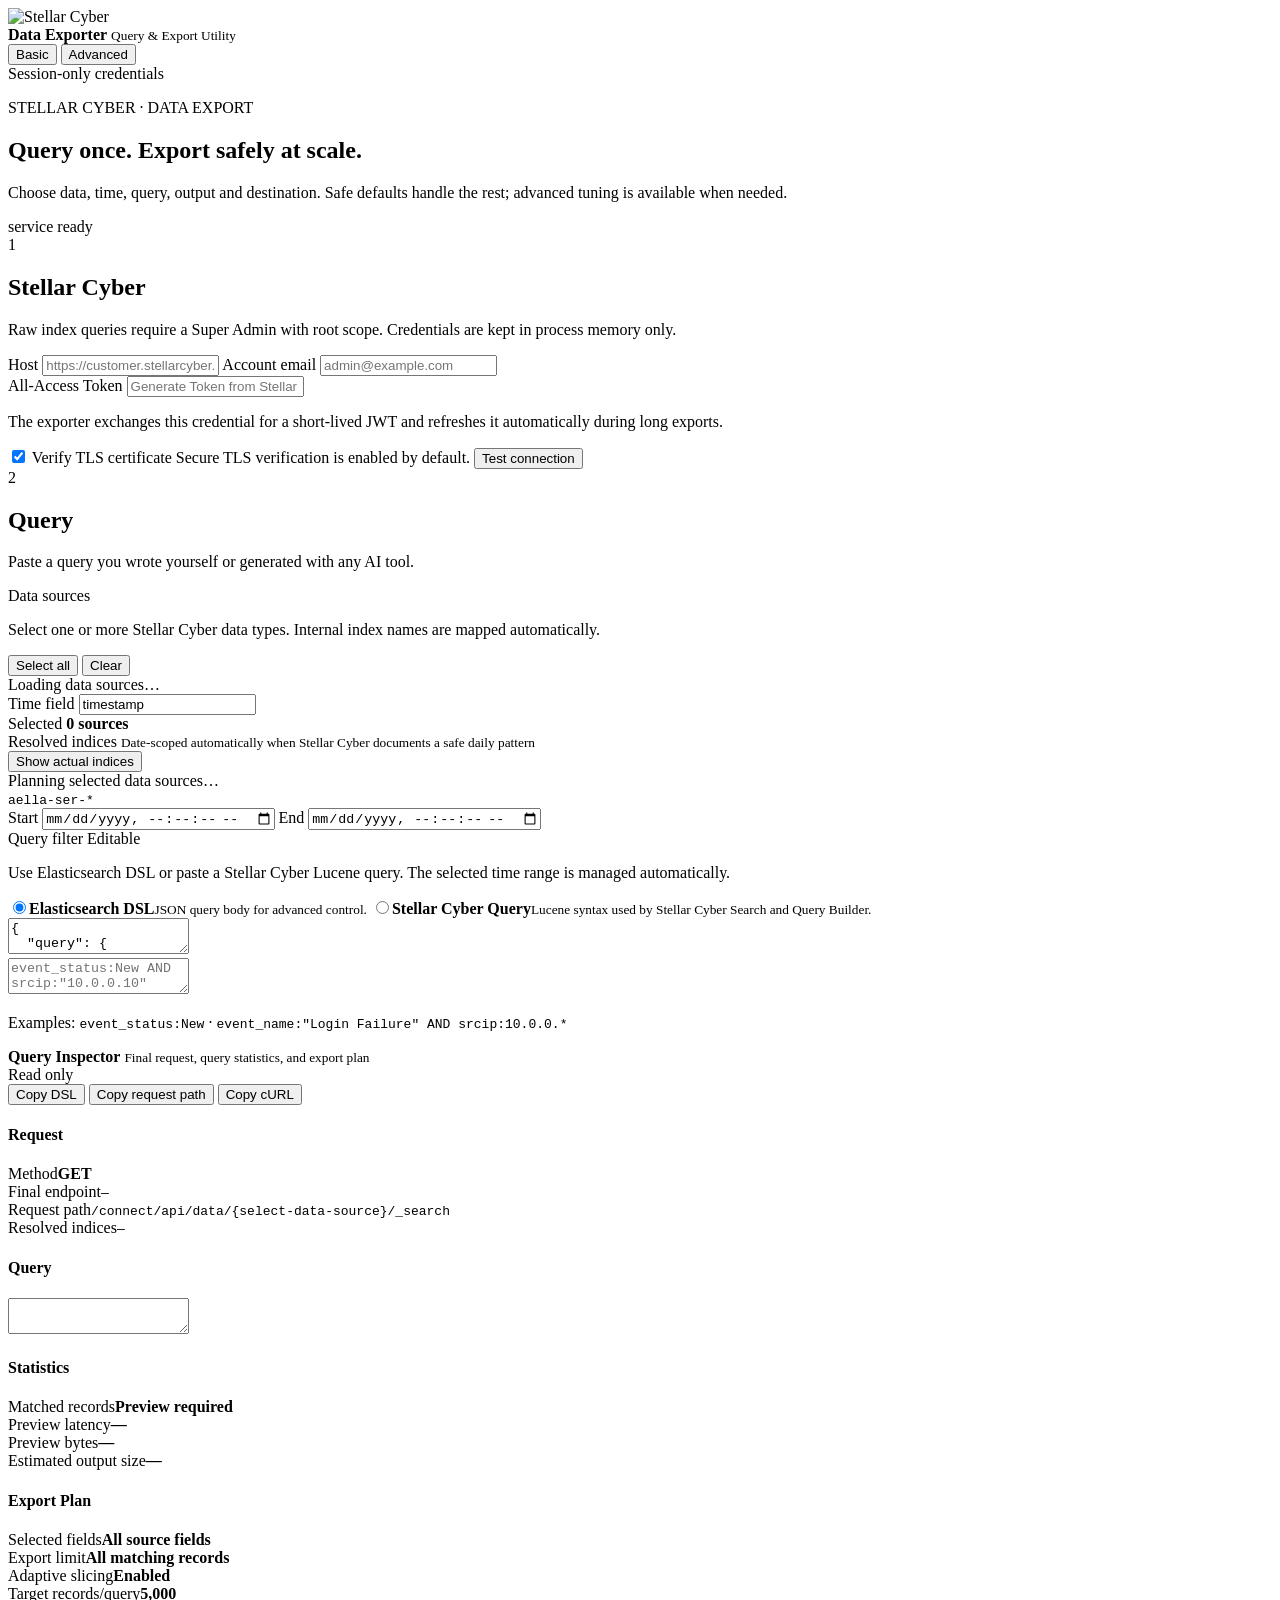
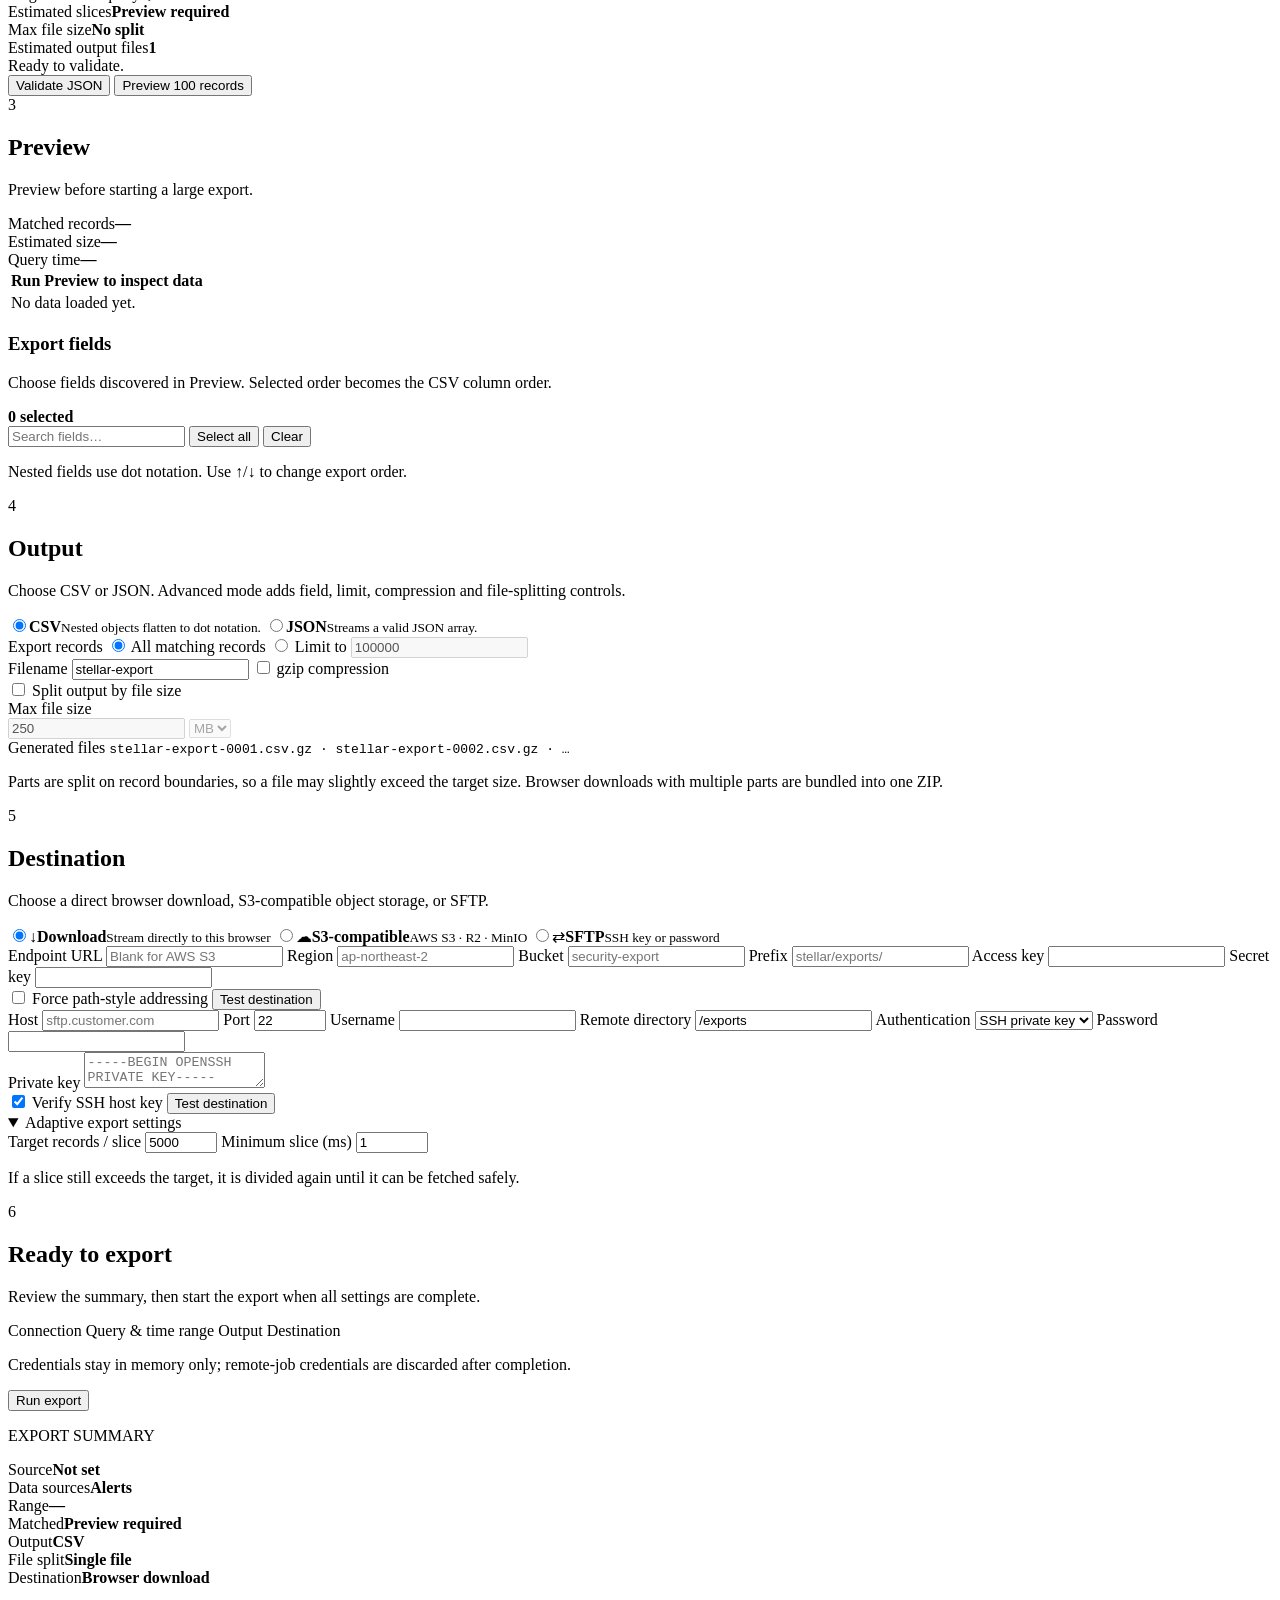
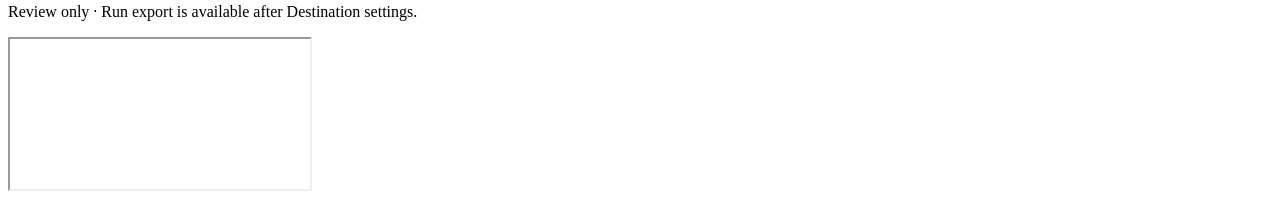
==== static/index.html @ 5a7f43e2 "feat: add basic and advanced interface modes" ====
<!doctype html>
<html lang="en">
<head>
  <meta charset="utf-8" />
  <meta name="viewport" content="width=device-width,initial-scale=1" />
  <title>Stellar Cyber Data Exporter</title>
  <meta name="theme-color" content="#231F20" />
  <link rel="icon" href="/stellar-cyber-logo.svg" type="image/svg+xml" />
  <link rel="stylesheet" href="/styles.css" />
</head>
<body class="mode-basic">
  <header class="topbar">
    <div class="brand">
      <img class="stellar-logo" src="/stellar-cyber-logo.svg" alt="Stellar Cyber" />
      <span class="brand-divider"></span>
      <div class="product-name">
        <strong>Data Exporter</strong>
        <small>Query &amp; Export Utility</small>
      </div>
    </div>
    <div class="top-actions">
      <div class="ui-mode-toggle" aria-label="Interface mode">
        <button id="basicMode" class="ui-mode active" type="button">Basic</button>
        <button id="advancedMode" class="ui-mode" type="button">Advanced</button>
      </div>
      <span class="secure-badge"><span class="secure-dot"></span> Session-only credentials</span>
    </div>
  </header>

  <main class="layout">
    <section class="content">
      <div class="hero">
        <div>
          <p class="eyebrow">STELLAR CYBER · DATA EXPORT</p>
          <h1>Query once. Export safely at scale.</h1>
          <p>Choose data, time, query, output and destination. Safe defaults handle the rest; advanced tuning is available when needed.</p>
        </div>
        <div class="health" id="serviceHealth"><span class="dot"></span> service ready</div>
      </div>

      <section class="card">
        <div class="section-title"><span class="step">1</span><div><h2>Stellar Cyber</h2><p>Raw index queries require a Super Admin with root scope. Credentials are kept in process memory only.</p></div></div>
        <div class="grid two">
          <label>Host
            <input id="host" type="url" placeholder="https://customer.stellarcyber.cloud" autocomplete="off" />
          </label>
          <label>Account email
            <input id="email" type="email" placeholder="admin@example.com" autocomplete="off" />
          </label>
        </div>
        <label>All-Access Token
          <input id="token" type="password" placeholder="Generate Token from Stellar Cyber user settings" autocomplete="off" />
        </label>
        <p class="hint">The exporter exchanges this credential for a short-lived JWT and refreshes it automatically during long exports.</p>
        <div class="row between">
          <label class="check advanced-only"><input id="verifyTls" type="checkbox" checked /> Verify TLS certificate</label>
          <span class="basic-only subtle-note">Secure TLS verification is enabled by default.</span>
          <button id="testConnection" class="button secondary">Test connection</button>
        </div>
        <div id="connectionStatus" class="status hidden"></div>
      </section>

      <section class="card">
        <div class="section-title"><span class="step">2</span><div><h2>Query</h2><p>Paste a query you wrote yourself or generated with any AI tool.</p></div></div>
        <div class="source-header">
          <div>
            <label>Data sources</label>
            <p class="hint">Select one or more Stellar Cyber data types. Internal index names are mapped automatically.</p>
          </div>
          <div class="row">
            <button id="selectAllSources" class="button secondary small" type="button">Select all</button>
            <button id="clearSources" class="button secondary small" type="button">Clear</button>
          </div>
        </div>
        <div id="sourceGrid" class="source-grid">
          <div class="muted">Loading data sources…</div>
        </div>
        <div class="grid two">
          <label class="advanced-only">Time field
            <input id="timeField" value="timestamp" spellcheck="false" />
          </label>
          <div class="selected-source-count">
            <span>Selected</span>
            <strong id="selectedSourceCount">0 sources</strong>
          </div>
        </div>
        <div class="resolved-indices advanced-only">
          <div class="resolved-index-header">
            <div>
              <span>Resolved indices</span>
              <small>Date-scoped automatically when Stellar Cyber documents a safe daily pattern</small>
            </div>
            <button id="toggleActualIndices" class="button secondary small" type="button">Show actual indices</button>
          </div>
          <div id="resolvedIndexSummary" class="resolved-index-summary">Planning selected data sources…</div>
          <code id="resolvedIndices" class="hidden">aella-ser-*</code>
          <div id="indexPlanWarnings" class="index-plan-warnings hidden"></div>
        </div>
        <div class="grid two">
          <label>Start
            <input id="startTime" type="datetime-local" step="1" />
          </label>
          <label>End
            <input id="endTime" type="datetime-local" step="1" />
          </label>
        </div>
        <div class="query-editor-header">
          <div>
            <label>Query filter <span class="managed-badge">Editable</span></label>
            <p class="hint">Use Elasticsearch DSL or paste a Stellar Cyber Lucene query. The selected time range is managed automatically.</p>
          </div>
        </div>
        <div class="query-mode-grid">
          <label class="query-mode selected"><input type="radio" name="queryMode" value="elasticsearch_dsl" checked /><span><b>Elasticsearch DSL</b><small>JSON query body for advanced control.</small></span></label>
          <label class="query-mode"><input type="radio" name="queryMode" value="stellar_lucene" /><span><b>Stellar Cyber Query</b><small>Lucene syntax used by Stellar Cyber Search and Query Builder.</small></span></label>
        </div>
        <div id="elasticQueryPanel">
          <textarea id="queryDsl" spellcheck="false">{
  "query": {
    "match_all": {}
  }
}</textarea>
        </div>
        <div id="stellarQueryPanel" class="hidden">
          <textarea id="stellarQuery" class="stellar-query-area" spellcheck="false" placeholder='event_status:New AND srcip:"10.0.0.10"'></textarea>
          <p class="hint">Examples: <code>event_status:New</code> · <code>event_name:"Login Failure" AND srcip:10.0.0.*</code></p>
        </div>
        <div class="actual-request query-inspector advanced-only">
          <div class="actual-request-title">
            <div>
              <strong>Query Inspector</strong>
              <small>Final request, query statistics, and export plan</small>
            </div>
            <span class="managed-badge system">Read only</span>
          </div>
          <div class="inspector-actions">
            <button id="copyDsl" class="button secondary small" type="button">Copy DSL</button>
            <button id="copyRequestPath" class="button secondary small" type="button">Copy request path</button>
            <button id="copyCurl" class="button secondary small" type="button">Copy cURL</button>
            <span id="copyStatus" class="copy-status"></span>
          </div>
          <div class="inspector-section">
            <h4>Request</h4>
            <div class="inspector-grid">
              <div><span>Method</span><strong id="requestMethod">GET</strong></div>
              <div><span>Final endpoint</span><code id="finalEndpoint">—</code></div>
              <div><span>Request path</span><code id="requestPath">/connect/api/data/{select-data-source}/_search</code></div>
              <div><span>Resolved indices</span><code id="inspectorResolvedIndices">—</code></div>
            </div>
          </div>
          <div class="inspector-section">
            <h4>Query</h4>
            <textarea id="effectiveDsl" class="effective-area" spellcheck="false" readonly></textarea>
          </div>
          <div class="inspector-section">
            <h4>Statistics</h4>
            <div class="inspector-grid stats">
              <div><span>Matched records</span><strong id="inspectorMatchedRecords">Preview required</strong></div>
              <div><span>Preview latency</span><strong id="inspectorPreviewLatency">—</strong></div>
              <div><span>Preview bytes</span><strong id="inspectorPreviewBytes">—</strong></div>
              <div><span>Estimated output size</span><strong id="inspectorEstimatedOutputSize">—</strong></div>
            </div>
          </div>
          <div class="inspector-section">
            <h4>Export Plan</h4>
            <div class="inspector-grid plan">
              <div><span>Selected fields</span><strong id="inspectorSelectedFields">All source fields</strong></div>
              <div><span>Export limit</span><strong id="inspectorExportLimit">All matching records</strong></div>
              <div><span>Adaptive slicing</span><strong id="inspectorAdaptiveSlicing">Enabled</strong></div>
              <div><span>Target records/query</span><strong id="inspectorTargetRecords">5,000</strong></div>
              <div><span>Estimated slices</span><strong id="inspectorEstimatedSlices">Preview required</strong></div>
              <div><span>Max file size</span><strong id="inspectorMaxFileSize">No split</strong></div>
              <div><span>Estimated output files</span><strong id="inspectorEstimatedFiles">1</strong></div>
            </div>
          </div>
        </div>
        <div class="row between wrap">
          <div id="queryStatus" class="status compact">Ready to validate.</div>
          <div class="row">
            <button id="validateQuery" class="button secondary">Validate JSON</button>
            <button id="previewQuery" class="button primary">Preview 100 records</button>
          </div>
        </div>
      </section>

      <section class="card" id="previewCard">
        <div class="section-title"><span class="step">3</span><div><h2>Preview</h2><p>Preview before starting a large export.</p></div></div>
        <div class="metrics">
          <div><span>Matched records</span><strong id="recordCount">—</strong></div>
          <div><span>Estimated size</span><strong id="estimatedSize">—</strong></div>
          <div><span>Query time</span><strong id="queryTime">—</strong></div>
        </div>
        <div class="table-wrap">
          <table id="previewTable">
            <thead><tr><th>Run Preview to inspect data</th></tr></thead>
            <tbody><tr><td class="muted">No data loaded yet.</td></tr></tbody>
          </table>
        </div>
        <div id="fieldSelector" class="field-selector advanced-only hidden">
          <div class="field-selector-head">
            <div>
              <h3>Export fields</h3>
              <p class="hint">Choose fields discovered in Preview. Selected order becomes the CSV column order.</p>
            </div>
            <strong id="selectedFieldCount">0 selected</strong>
          </div>
          <div class="field-toolbar">
            <input id="fieldSearch" type="search" placeholder="Search fields…" />
            <button id="selectAllFields" class="button secondary small" type="button">Select all</button>
            <button id="clearFields" class="button secondary small" type="button">Clear</button>
          </div>
          <div id="fieldList" class="field-list"></div>
          <p class="hint">Nested fields use dot notation. Use ↑/↓ to change export order.</p>
        </div>
      </section>

      <section class="card">
        <div class="section-title"><span class="step">4</span><div><h2>Output</h2><p>Choose CSV or JSON. Advanced mode adds field, limit, compression and file-splitting controls.</p></div></div>
        <div class="format-grid">
          <label class="choice selected"><input type="radio" name="format" value="csv" checked /><span><b>CSV</b><small>Nested objects flatten to dot notation.</small></span></label>
          <label class="choice"><input type="radio" name="format" value="json" /><span><b>JSON</b><small>Streams a valid JSON array.</small></span></label>
        </div>
        <div class="record-limit-panel advanced-only">
          <span class="record-limit-title">Export records</span>
          <label class="check"><input type="radio" name="exportRecords" value="all" checked /> All matching records</label>
          <label class="check record-limit-choice">
            <input type="radio" name="exportRecords" value="limit" />
            Limit to
            <input id="recordLimit" class="record-limit-input" type="number" min="1" step="1" value="100000" disabled />
          </label>
        </div>
        <div class="grid two advanced-only">
          <label>Filename
            <input id="filename" value="stellar-export" />
          </label>
          <label class="check large"><input id="compress" type="checkbox" /> gzip compression</label>
        </div>
        <div class="split-settings advanced-only">
          <label class="check large">
            <input id="splitFiles" type="checkbox" />
            Split output by file size
          </label>
          <div id="maxFileSizeLabel" class="split-size disabled-control">
            <label>Max file size
              <div class="size-input">
                <input id="maxFileSizeValue" type="number" min="0.001" step="1" value="250" disabled />
                <select id="maxFileSizeUnit" disabled>
                  <option value="mb" selected>MB</option>
                  <option value="gb">GB</option>
                </select>
              </div>
            </label>
          </div>
        </div>
        <div id="splitExample" class="split-example advanced-only hidden">
          <span>Generated files</span>
          <code id="splitFilenameExample">stellar-export-0001.csv.gz · stellar-export-0002.csv.gz · …</code>
        </div>
        <p class="hint advanced-only">Parts are split on record boundaries, so a file may slightly exceed the target size. Browser downloads with multiple parts are bundled into one ZIP.</p>
      </section>

      <section class="card">
        <div class="section-title"><span class="step">5</span><div><h2>Destination</h2><p>Choose a direct browser download, S3-compatible object storage, or SFTP.</p></div></div>
        <div class="destination-grid">
          <label class="destination selected"><input type="radio" name="destination" value="download" checked /><span class="dest-icon">↓</span><b>Download</b><small>Stream directly to this browser</small></label>
          <label class="destination"><input type="radio" name="destination" value="s3" /><span class="dest-icon">☁</span><b>S3-compatible</b><small>AWS S3 · R2 · MinIO</small></label>
          <label class="destination"><input type="radio" name="destination" value="sftp" /><span class="dest-icon">⇄</span><b>SFTP</b><small>SSH key or password</small></label>
        </div>

        <div id="s3Panel" class="destination-panel hidden">
          <div class="grid two">
            <label>Endpoint URL
              <input id="s3Endpoint" placeholder="Blank for AWS S3" />
            </label>
            <label>Region
              <input id="s3Region" placeholder="ap-northeast-2" />
            </label>
            <label>Bucket
              <input id="s3Bucket" placeholder="security-export" />
            </label>
            <label>Prefix
              <input id="s3Prefix" placeholder="stellar/exports/" />
            </label>
            <label>Access key
              <input id="s3AccessKey" autocomplete="off" />
            </label>
            <label>Secret key
              <input id="s3SecretKey" type="password" autocomplete="off" />
            </label>
          </div>
          <div class="row between">
            <label class="check advanced-only"><input id="s3PathStyle" type="checkbox" /> Force path-style addressing</label>
            <button id="testDestination" class="button secondary">Test destination</button>
          </div>
          <div id="destinationStatus" class="status hidden"></div>
        </div>

        <div id="sftpPanel" class="destination-panel hidden">
          <div class="grid two">
            <label>Host
              <input id="sftpHost" placeholder="sftp.customer.com" />
            </label>
            <label>Port
              <input id="sftpPort" type="number" value="22" min="1" max="65535" />
            </label>
            <label>Username
              <input id="sftpUsername" autocomplete="off" />
            </label>
            <label>Remote directory
              <input id="sftpRemotePath" value="/exports" />
            </label>
            <label>Authentication
              <select id="sftpAuthMethod">
                <option value="private_key">SSH private key</option>
                <option value="password">Password</option>
              </select>
            </label>
            <label id="sftpPasswordLabel" class="hidden">Password
              <input id="sftpPassword" type="password" autocomplete="off" />
            </label>
          </div>
          <label id="sftpKeyLabel">Private key
            <textarea id="sftpPrivateKey" class="secret-area" placeholder="-----BEGIN OPENSSH PRIVATE KEY-----"></textarea>
          </label>
          <div class="row between">
            <label class="check advanced-only"><input id="sftpVerifyHostKey" type="checkbox" checked /> Verify SSH host key</label>
            <button id="testSftpDestination" class="button secondary">Test destination</button>
          </div>
          <div id="sftpDestinationStatus" class="status hidden"></div>
        </div>

        <details class="advanced-only" open>
          <summary>Adaptive export settings</summary>
          <div class="grid two advanced">
            <label>Target records / slice
              <input id="targetRecords" type="number" min="100" max="50000" value="5000" />
            </label>
            <label>Minimum slice (ms)
              <input id="minimumSlice" type="number" min="1" max="60000" value="1" />
            </label>
          </div>
          <p class="hint">If a slice still exceeds the target, it is divided again until it can be fetched safely.</p>
        </details>
      </section>

      <section class="card final-action-card">
        <div class="final-action-copy">
          <div class="section-title final-title">
            <span class="step">6</span>
            <div>
              <h2>Ready to export</h2>
              <p>Review the summary, then start the export when all settings are complete.</p>
            </div>
          </div>
          <div class="final-checks">
            <span>Connection</span>
            <span>Query &amp; time range</span>
            <span>Output</span>
            <span>Destination</span>
          </div>
          <p class="summary-note final-note">Credentials stay in memory only; remote-job credentials are discarded after completion.</p>
          <div id="runStatus" class="status hidden"></div>
        </div>
        <button id="runExport" class="button run final-run">Run export</button>
      </section>
    </section>

    <aside class="summary-card">
      <p class="eyebrow">EXPORT SUMMARY</p>
      <div class="summary-row"><span>Source</span><strong id="summaryHost">Not set</strong></div>
      <div class="summary-row"><span>Data sources</span><strong id="summarySources">Alerts</strong></div>
      <div class="summary-row"><span>Range</span><strong id="summaryRange">—</strong></div>
      <div class="summary-row"><span>Matched</span><strong id="summaryRecords">Preview required</strong></div>
      <div class="summary-row"><span>Output</span><strong id="summaryOutput">CSV</strong></div>
      <div class="summary-row advanced-only"><span>File split</span><strong id="summarySplit">Single file</strong></div>
      <div class="summary-row"><span>Destination</span><strong id="summaryDestination">Browser download</strong></div>
      <p class="summary-note">Review only · Run export is available after Destination settings.</p>
    </aside>
  </main>

  <iframe id="downloadFrame" class="download-frame" title="download"></iframe>
  <script src="/app.js"></script>
</body>
</html>
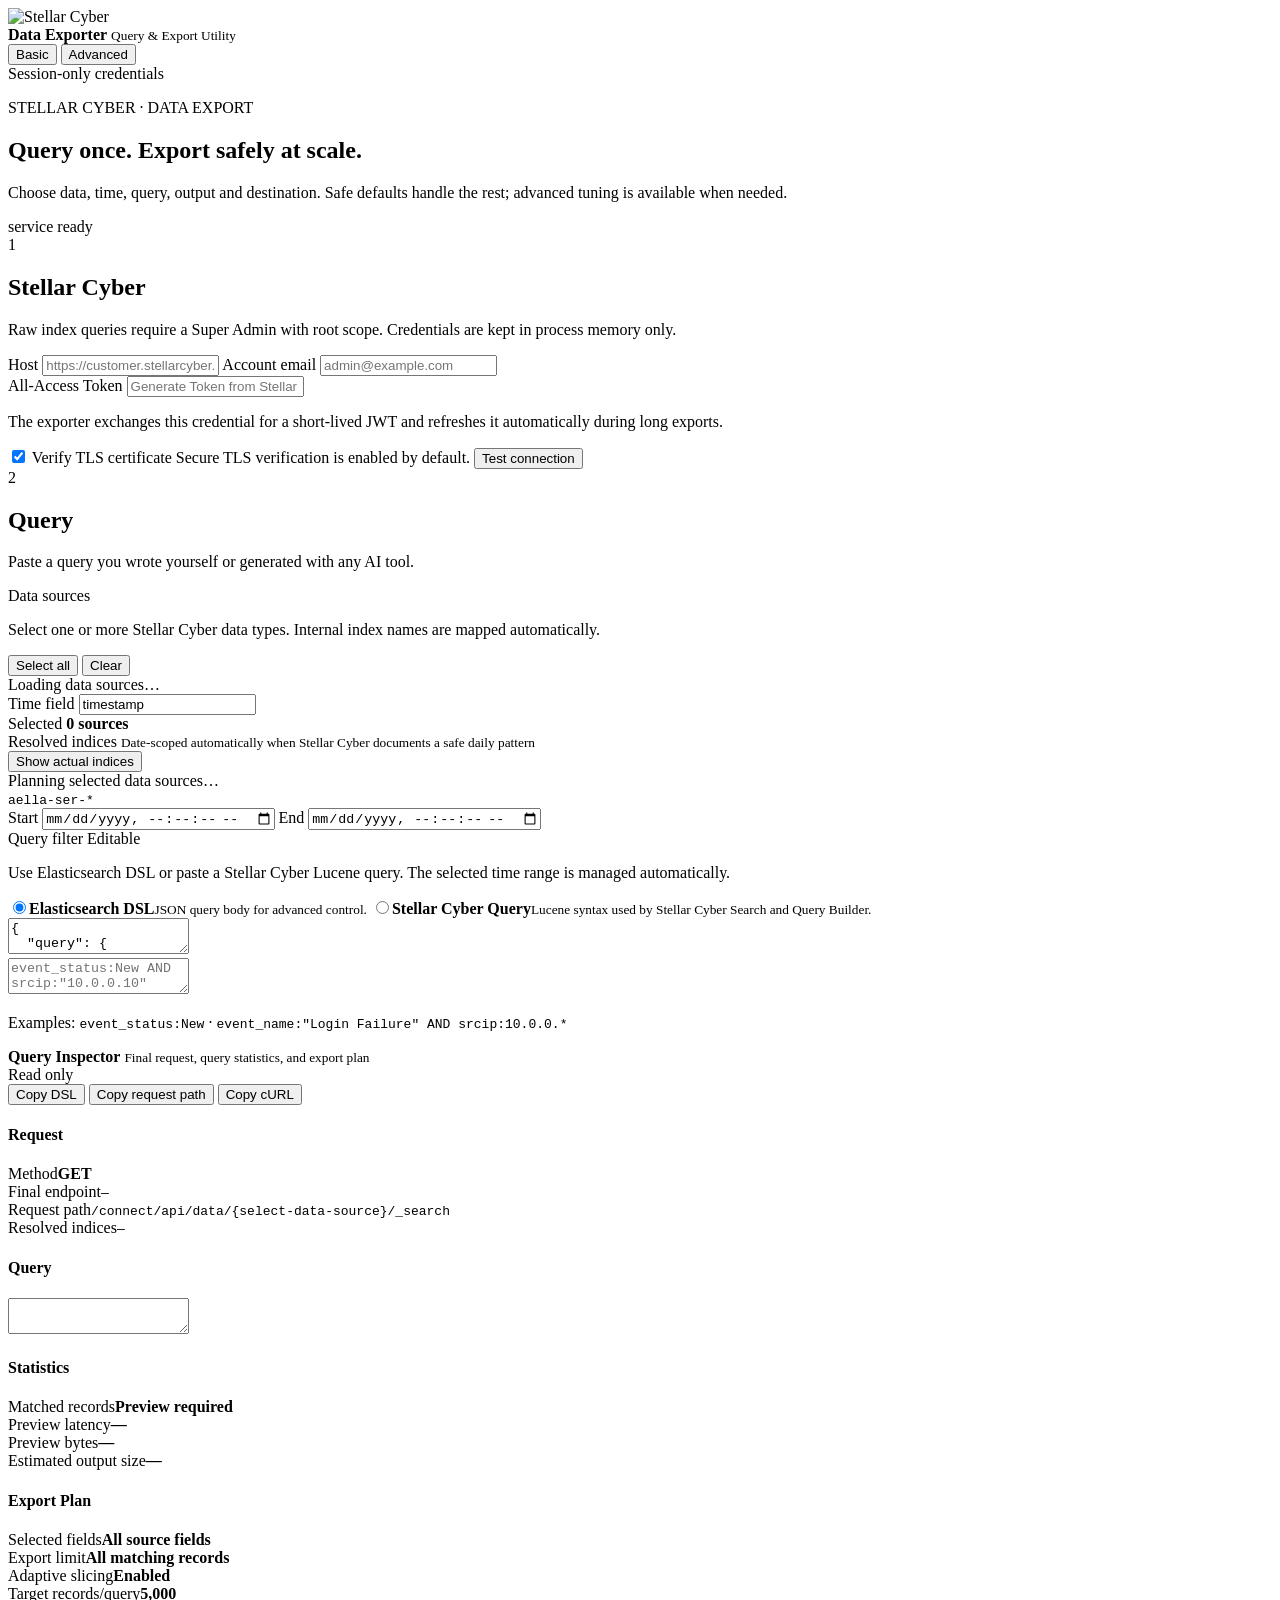
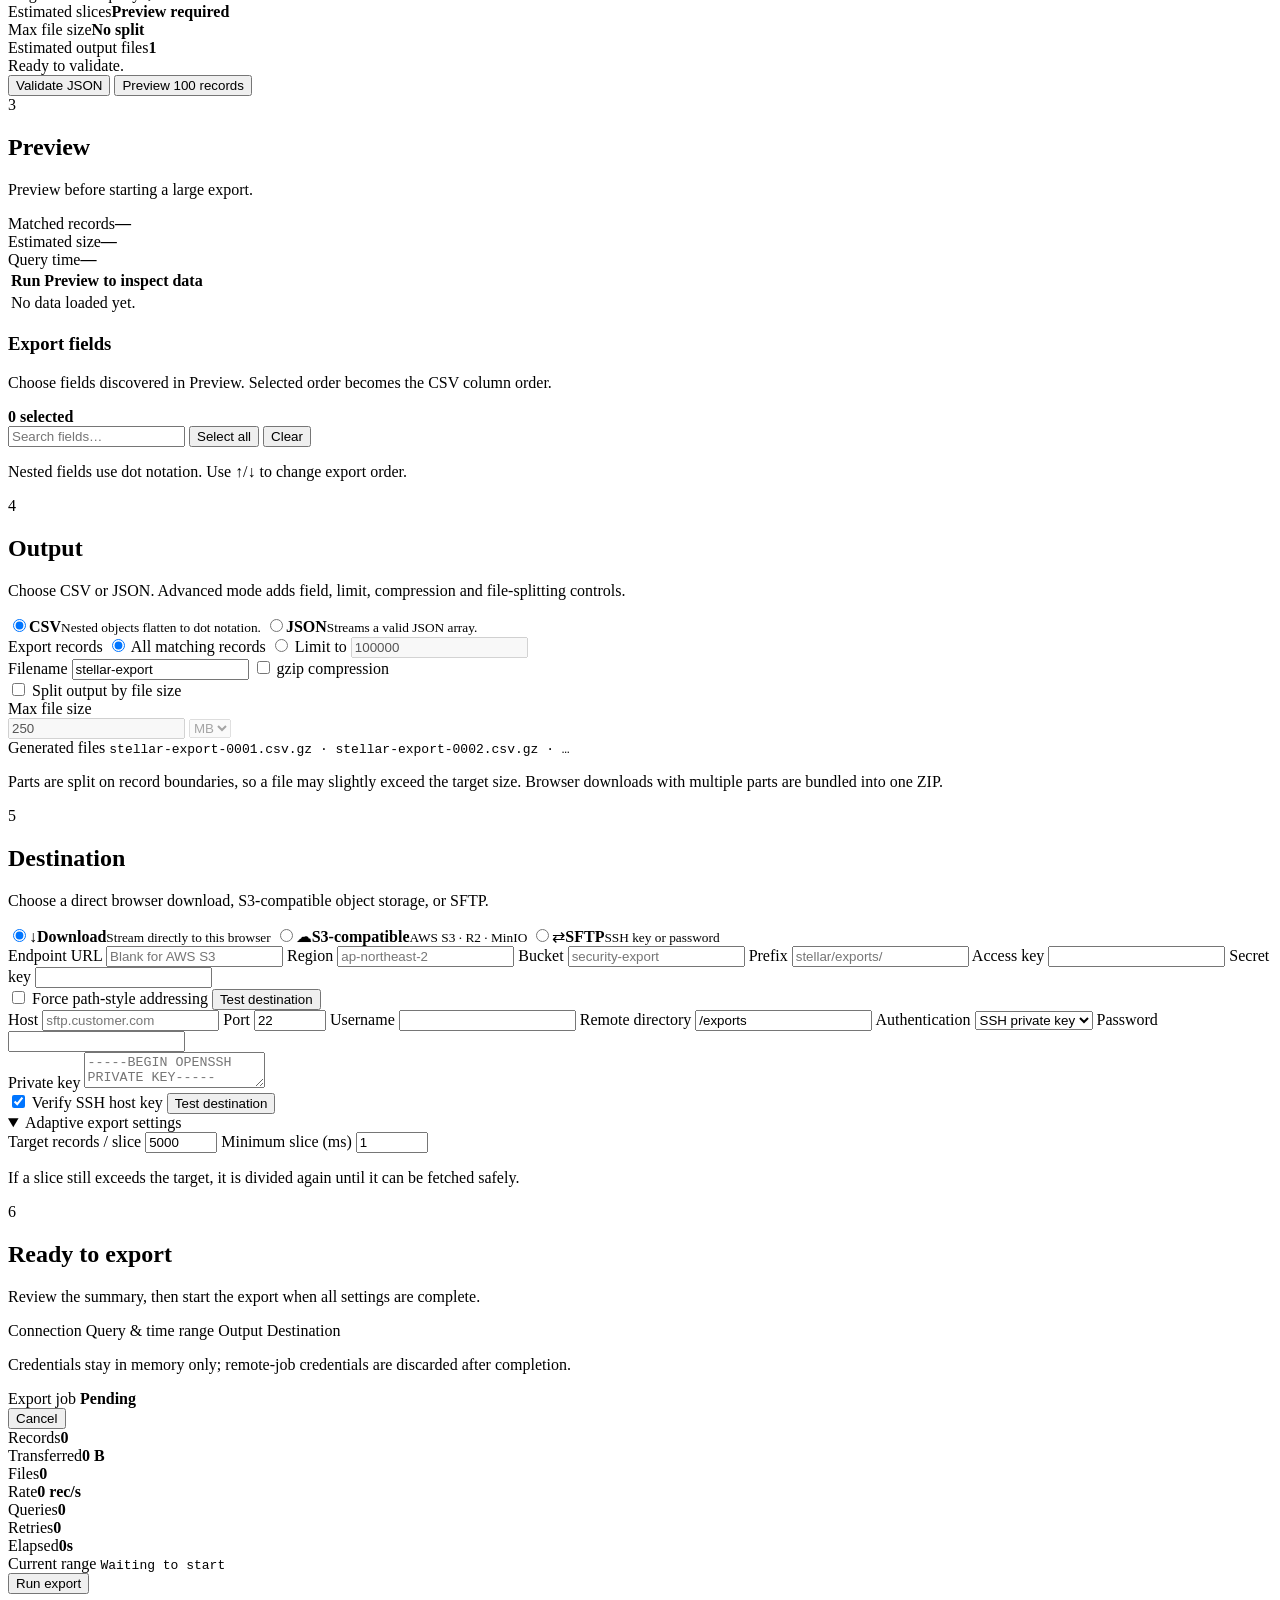
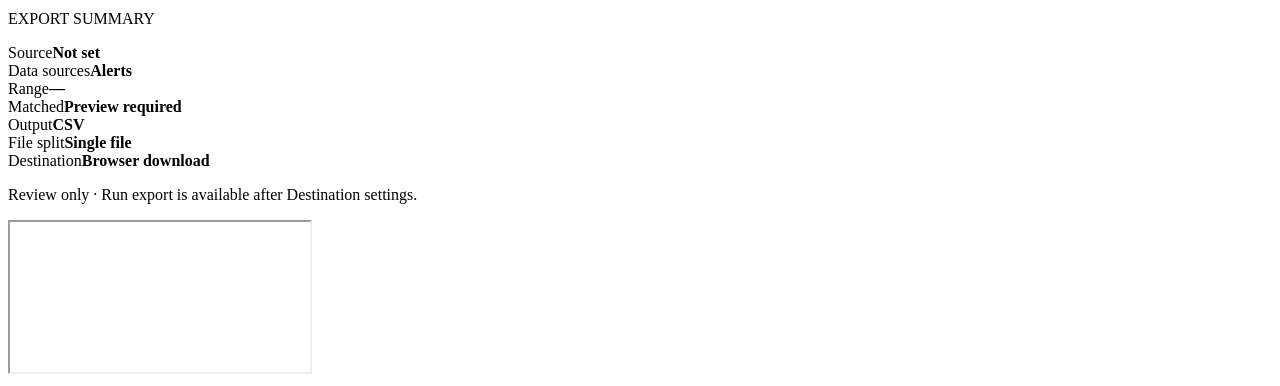
==== commit 589ceb92: "feat: add export progress and cancellation" ====
--- a/static/index.html
+++ b/static/index.html
@@ -360,6 +360,28 @@
           </div>
           <p class="summary-note final-note">Credentials stay in memory only; remote-job credentials are discarded after completion.</p>
           <div id="runStatus" class="status hidden"></div>
+          <div id="exportProgress" class="export-progress hidden">
+            <div class="export-progress-head">
+              <div>
+                <span class="export-progress-label">Export job</span>
+                <strong id="progressStatus">Pending</strong>
+              </div>
+              <button id="cancelExport" class="button secondary small" type="button">Cancel</button>
+            </div>
+            <div class="export-progress-grid">
+              <div><span>Records</span><strong id="progressRecords">0</strong></div>
+              <div><span>Transferred</span><strong id="progressBytes">0 B</strong></div>
+              <div><span>Files</span><strong id="progressFiles">0</strong></div>
+              <div><span>Rate</span><strong id="progressRate">0 rec/s</strong></div>
+              <div><span>Queries</span><strong id="progressQueries">0</strong></div>
+              <div><span>Retries</span><strong id="progressRetries">0</strong></div>
+              <div><span>Elapsed</span><strong id="progressElapsed">0s</strong></div>
+            </div>
+            <div class="export-progress-range">
+              <span>Current range</span>
+              <code id="progressRange">Waiting to start</code>
+            </div>
+          </div>
         </div>
         <button id="runExport" class="button run final-run">Run export</button>
       </section>
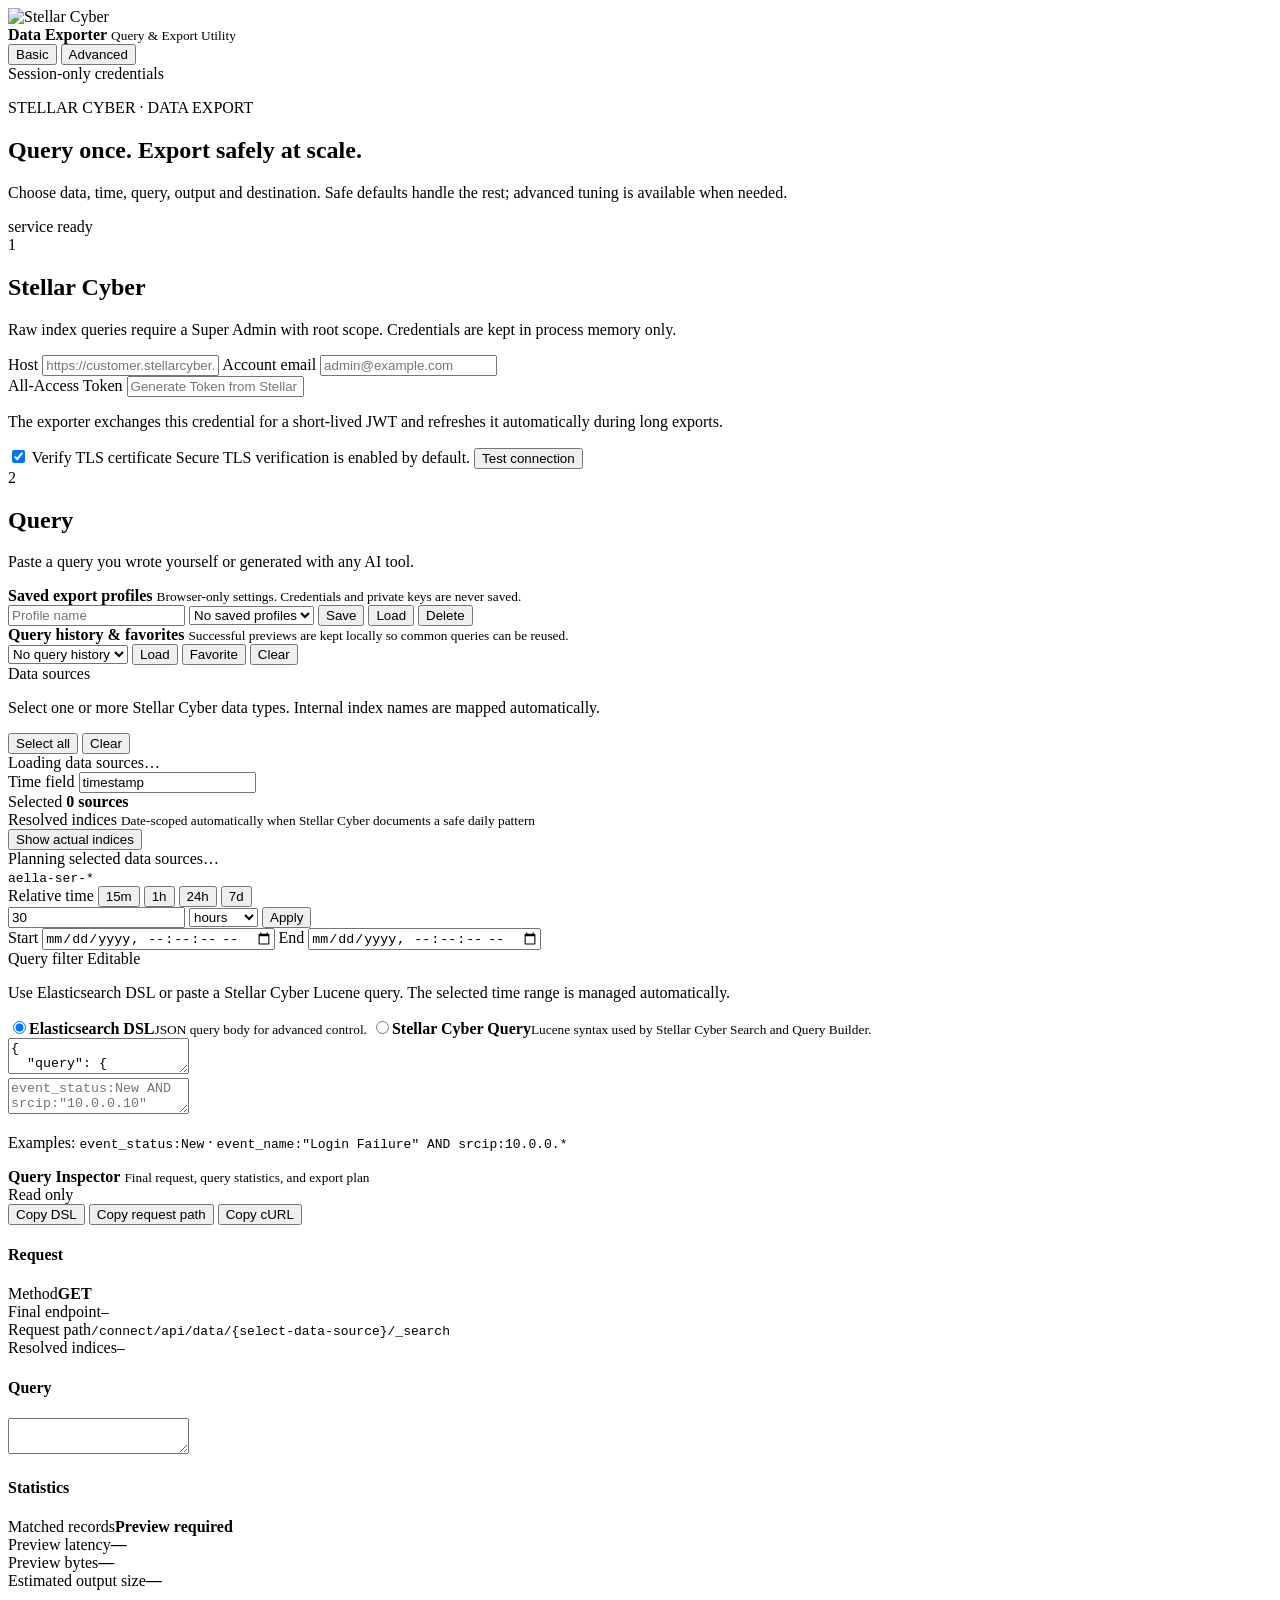
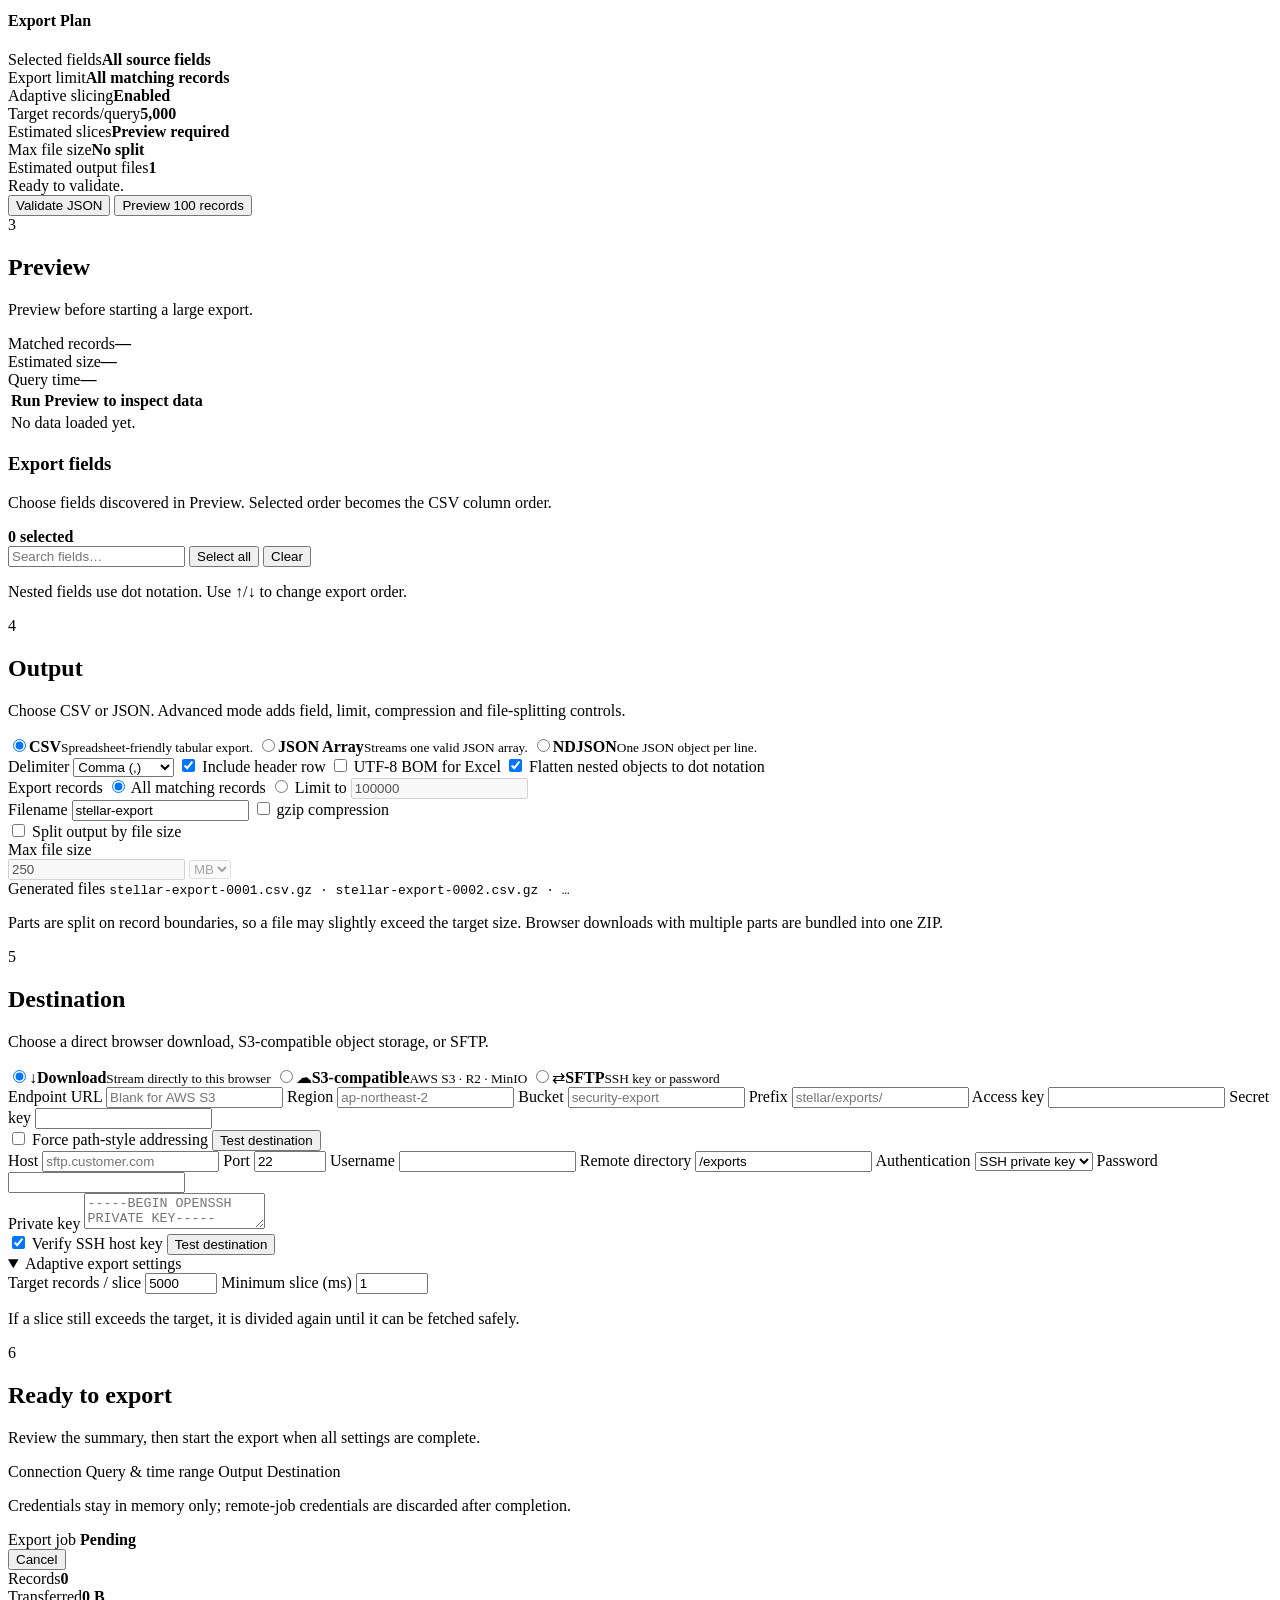
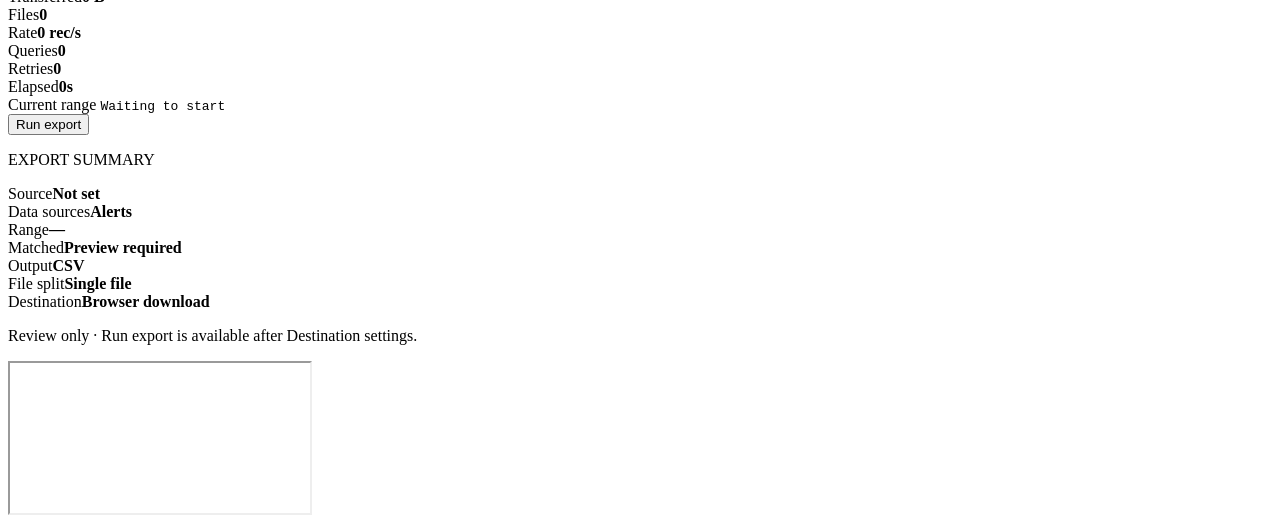
==== commit 1e6fd78c: "feat: add export productivity controls" ====
--- a/static/index.html
+++ b/static/index.html
@@ -62,6 +62,34 @@
 
       <section class="card">
         <div class="section-title"><span class="step">2</span><div><h2>Query</h2><p>Paste a query you wrote yourself or generated with any AI tool.</p></div></div>
+        <div class="productivity-tools advanced-only">
+          <div class="productivity-group">
+            <div>
+              <strong>Saved export profiles</strong>
+              <small>Browser-only settings. Credentials and private keys are never saved.</small>
+            </div>
+            <div class="productivity-controls">
+              <input id="profileName" placeholder="Profile name" />
+              <select id="profileSelect"><option value="">No saved profiles</option></select>
+              <button id="saveProfile" class="button secondary small" type="button">Save</button>
+              <button id="loadProfile" class="button secondary small" type="button">Load</button>
+              <button id="deleteProfile" class="button secondary small" type="button">Delete</button>
+            </div>
+            <div id="profileStatus" class="status hidden"></div>
+          </div>
+          <div class="productivity-group">
+            <div>
+              <strong>Query history &amp; favorites</strong>
+              <small>Successful previews are kept locally so common queries can be reused.</small>
+            </div>
+            <div class="productivity-controls history-controls">
+              <select id="queryHistorySelect"><option value="">No query history</option></select>
+              <button id="loadQueryHistory" class="button secondary small" type="button">Load</button>
+              <button id="favoriteQueryHistory" class="button secondary small" type="button">Favorite</button>
+              <button id="clearQueryHistory" class="button secondary small" type="button">Clear</button>
+            </div>
+          </div>
+        </div>
         <div class="source-header">
           <div>
             <label>Data sources</label>
@@ -95,6 +123,22 @@
           <div id="resolvedIndexSummary" class="resolved-index-summary">Planning selected data sources…</div>
           <code id="resolvedIndices" class="hidden">aella-ser-*</code>
           <div id="indexPlanWarnings" class="index-plan-warnings hidden"></div>
+        </div>
+        <div class="time-presets">
+          <span>Relative time</span>
+          <button class="time-preset" type="button" data-minutes="15">15m</button>
+          <button class="time-preset" type="button" data-minutes="60">1h</button>
+          <button class="time-preset active" type="button" data-minutes="1440">24h</button>
+          <button class="time-preset" type="button" data-minutes="10080">7d</button>
+          <div class="custom-relative advanced-only">
+            <input id="relativeValue" type="number" min="1" value="30" />
+            <select id="relativeUnit">
+              <option value="minutes">minutes</option>
+              <option value="hours" selected>hours</option>
+              <option value="days">days</option>
+            </select>
+            <button id="applyRelative" class="button secondary small" type="button">Apply</button>
+          </div>
         </div>
         <div class="grid two">
           <label>Start
@@ -217,8 +261,22 @@
       <section class="card">
         <div class="section-title"><span class="step">4</span><div><h2>Output</h2><p>Choose CSV or JSON. Advanced mode adds field, limit, compression and file-splitting controls.</p></div></div>
         <div class="format-grid">
-          <label class="choice selected"><input type="radio" name="format" value="csv" checked /><span><b>CSV</b><small>Nested objects flatten to dot notation.</small></span></label>
-          <label class="choice"><input type="radio" name="format" value="json" /><span><b>JSON</b><small>Streams a valid JSON array.</small></span></label>
+          <label class="choice selected"><input type="radio" name="format" value="csv" checked /><span><b>CSV</b><small>Spreadsheet-friendly tabular export.</small></span></label>
+          <label class="choice"><input type="radio" name="format" value="json" /><span><b>JSON Array</b><small>Streams one valid JSON array.</small></span></label>
+          <label class="choice"><input type="radio" name="format" value="ndjson" /><span><b>NDJSON</b><small>One JSON object per line.</small></span></label>
+        </div>
+        <div id="csvOptions" class="csv-options advanced-only">
+          <label>Delimiter
+            <select id="csvDelimiter">
+              <option value="," selected>Comma (,)</option>
+              <option value=";">Semicolon (;)</option>
+              <option value="tab">Tab</option>
+              <option value="|">Pipe (|)</option>
+            </select>
+          </label>
+          <label class="check"><input id="csvHeader" type="checkbox" checked /> Include header row</label>
+          <label class="check"><input id="csvBom" type="checkbox" /> UTF-8 BOM for Excel</label>
+          <label class="check"><input id="csvFlatten" type="checkbox" checked /> Flatten nested objects to dot notation</label>
         </div>
         <div class="record-limit-panel advanced-only">
           <span class="record-limit-title">Export records</span>
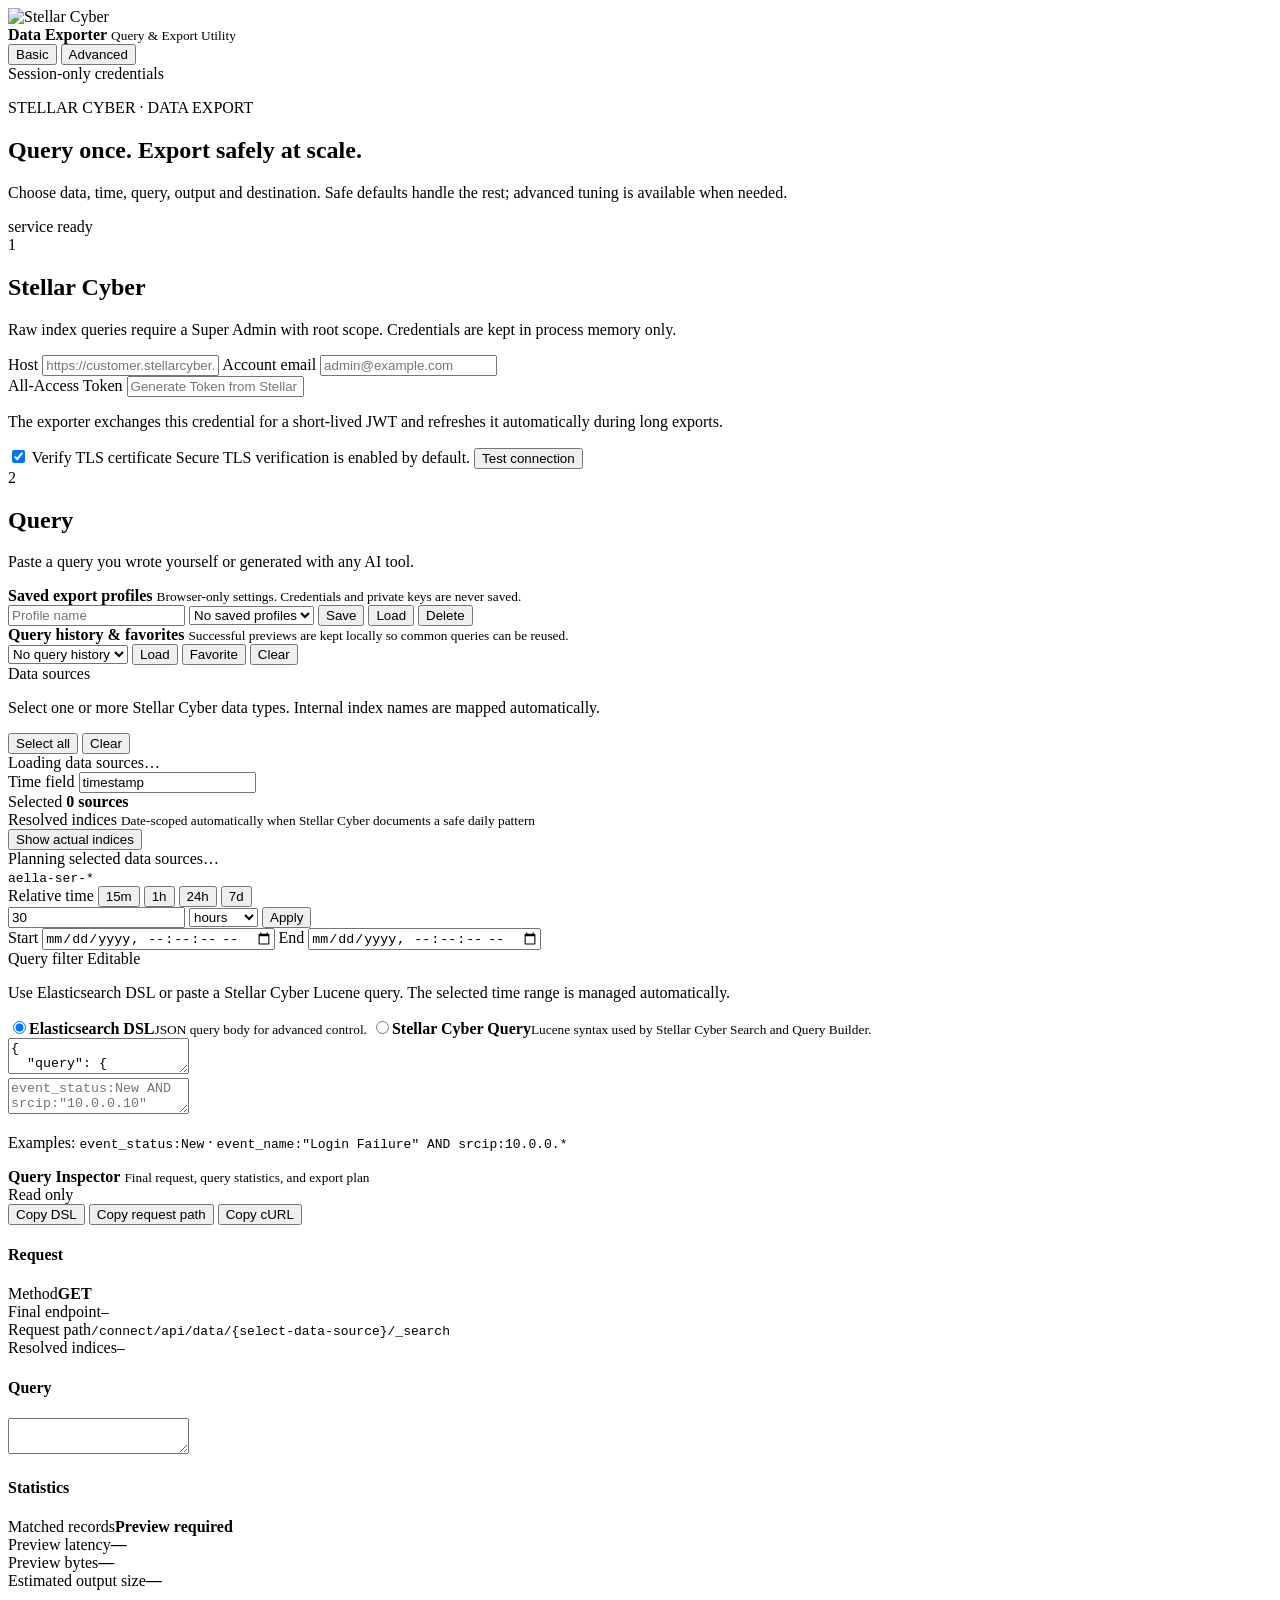
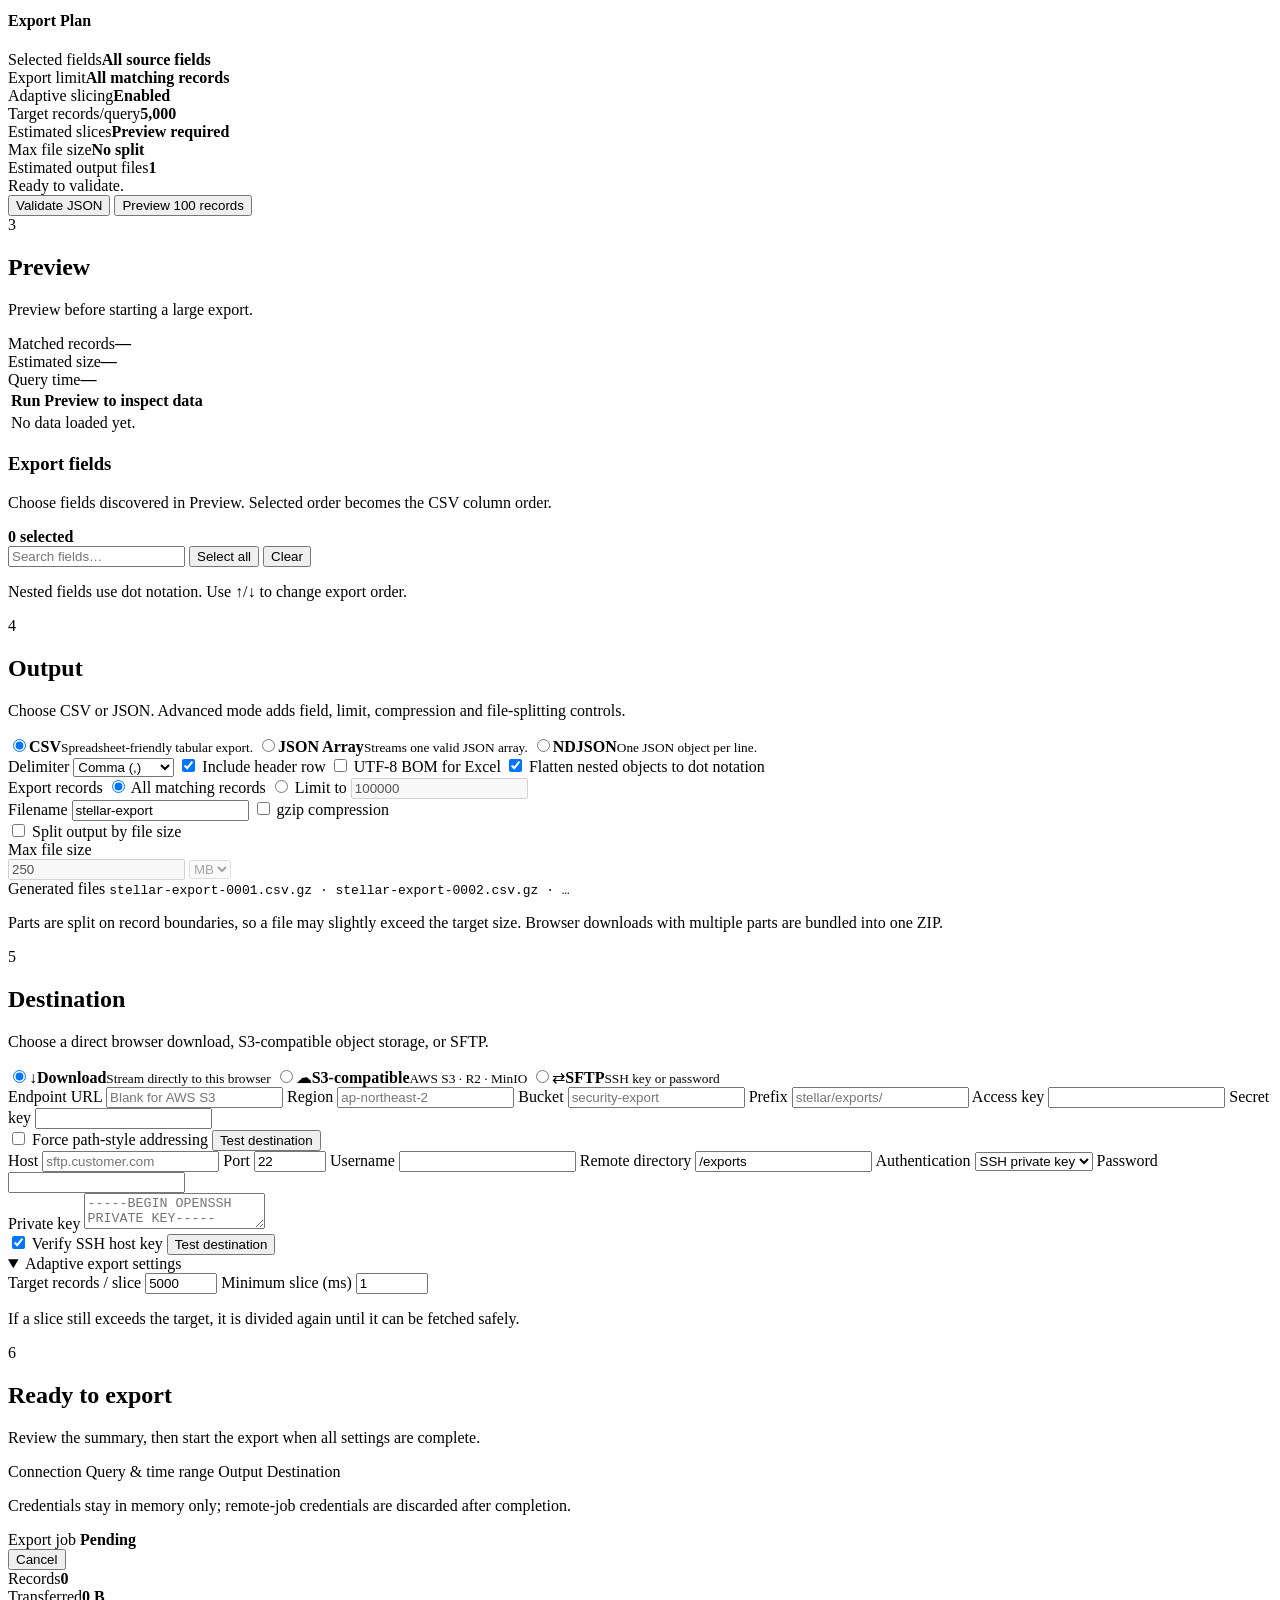
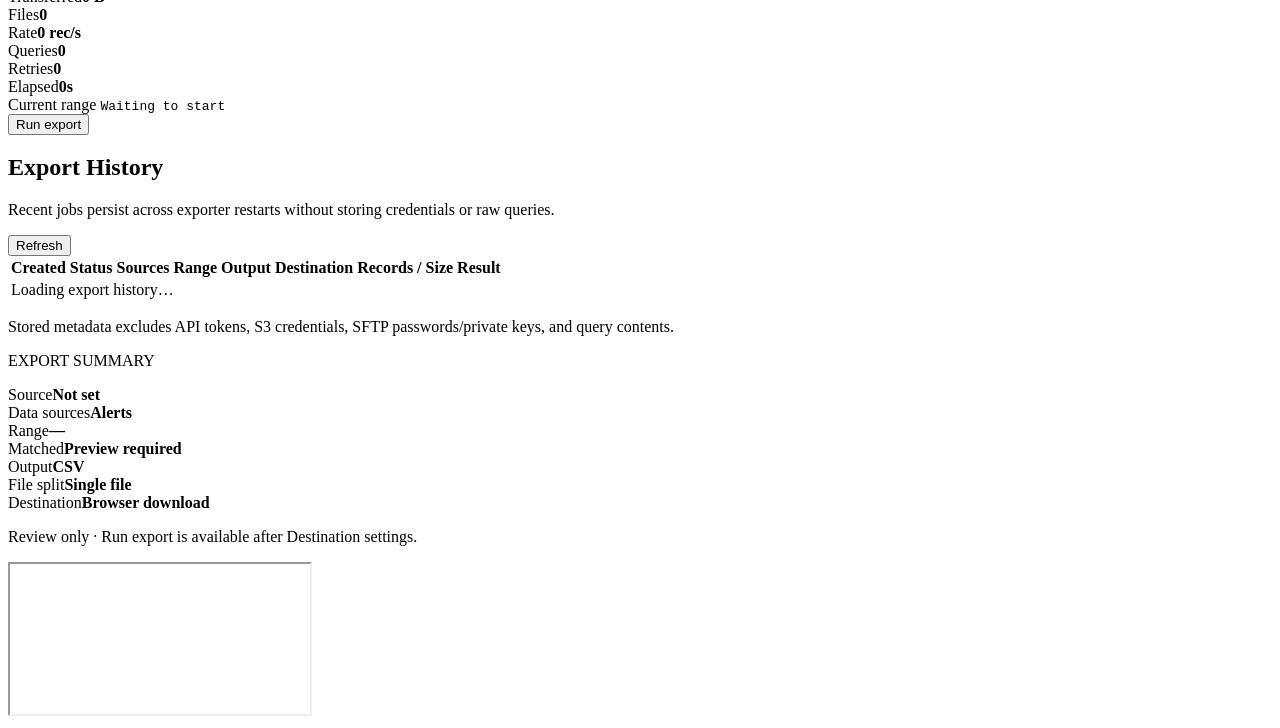
==== commit 7a25495a: "feat: persist export job history" ====
--- a/static/index.html
+++ b/static/index.html
@@ -443,6 +443,32 @@
         </div>
         <button id="runExport" class="button run final-run">Run export</button>
       </section>
+
+      <section class="card export-history-card" id="exportHistoryCard">
+        <div class="history-header">
+          <div class="section-title">
+            <div>
+              <h2>Export History</h2>
+              <p>Recent jobs persist across exporter restarts without storing credentials or raw queries.</p>
+            </div>
+          </div>
+          <button id="refreshExportHistory" class="button secondary small" type="button">Refresh</button>
+        </div>
+        <div class="table-wrap history-table-wrap">
+          <table id="exportHistoryTable">
+            <thead>
+              <tr>
+                <th>Created</th><th>Status</th><th>Sources</th><th>Range</th>
+                <th>Output</th><th>Destination</th><th>Records / Size</th><th>Result</th>
+              </tr>
+            </thead>
+            <tbody id="exportHistoryBody">
+              <tr><td colspan="8" class="muted">Loading export history…</td></tr>
+            </tbody>
+          </table>
+        </div>
+        <p class="hint">Stored metadata excludes API tokens, S3 credentials, SFTP passwords/private keys, and query contents.</p>
+      </section>
     </section>
 
     <aside class="summary-card">
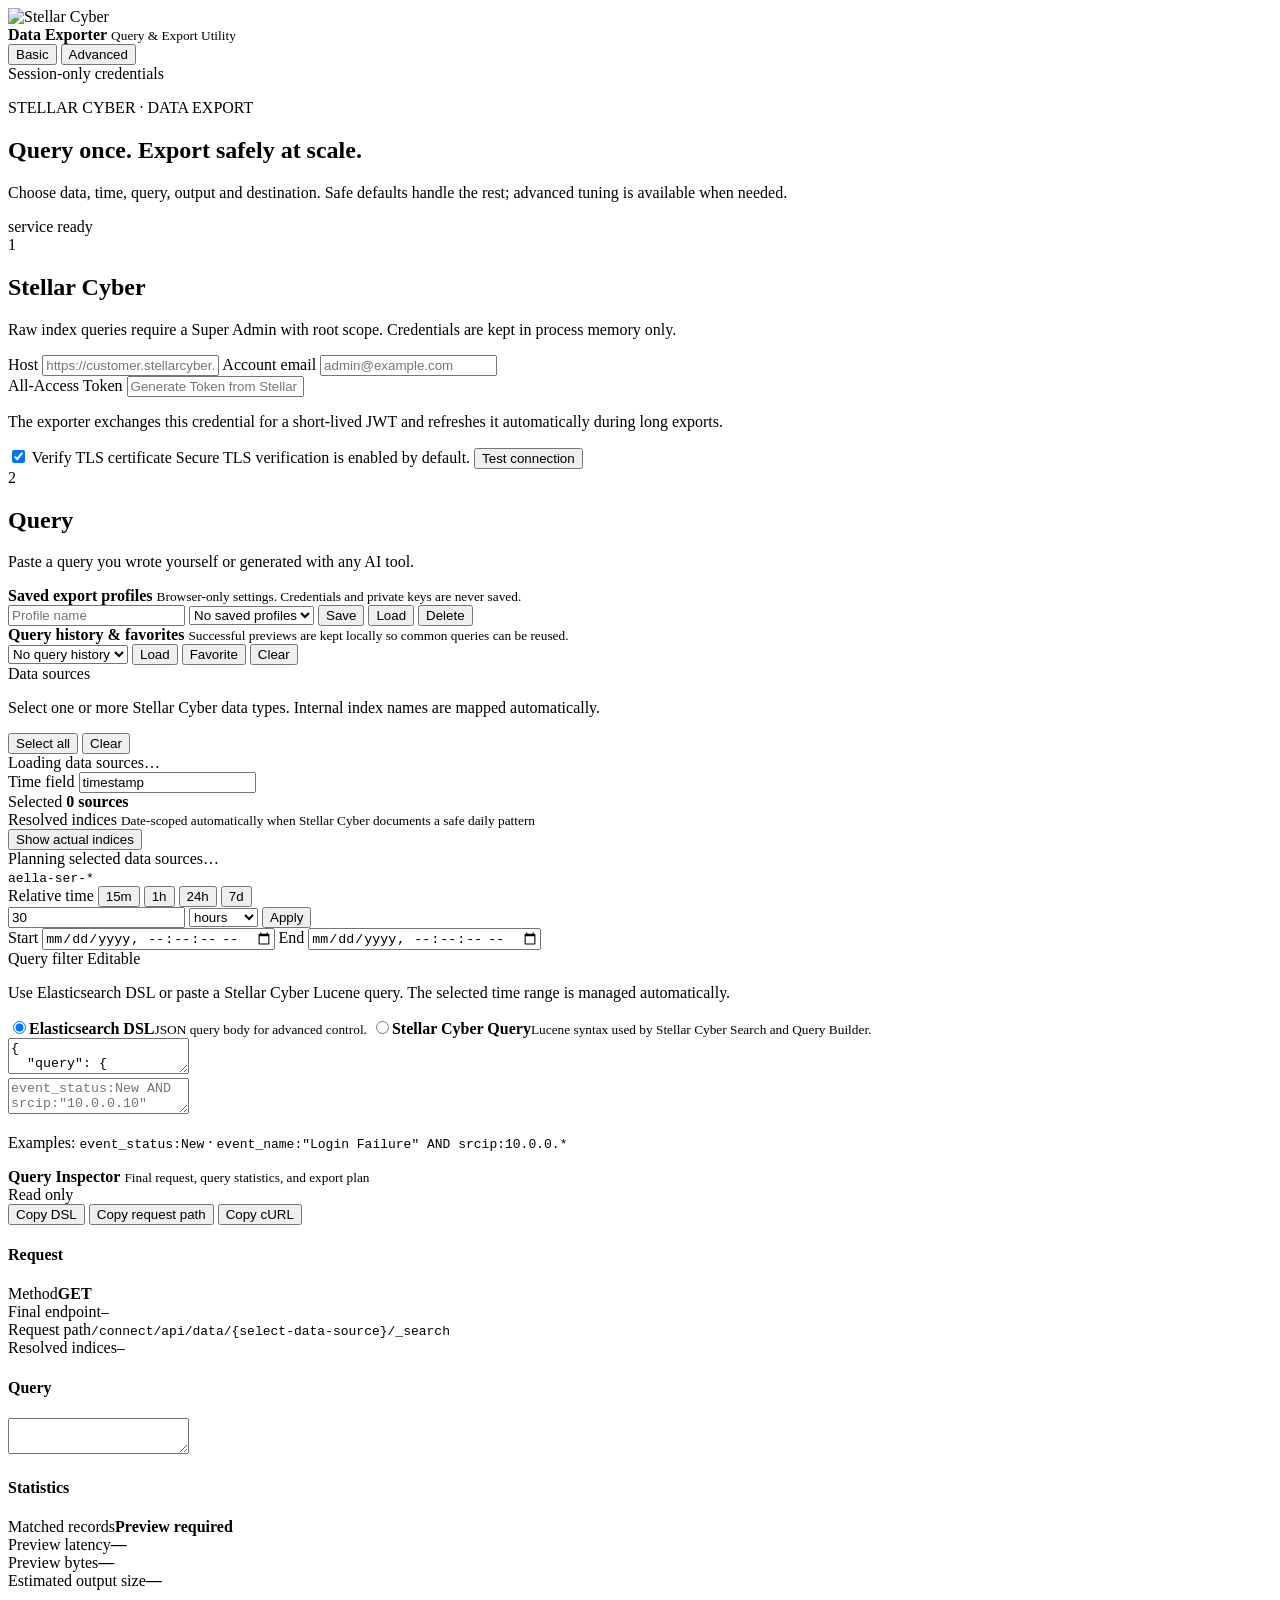
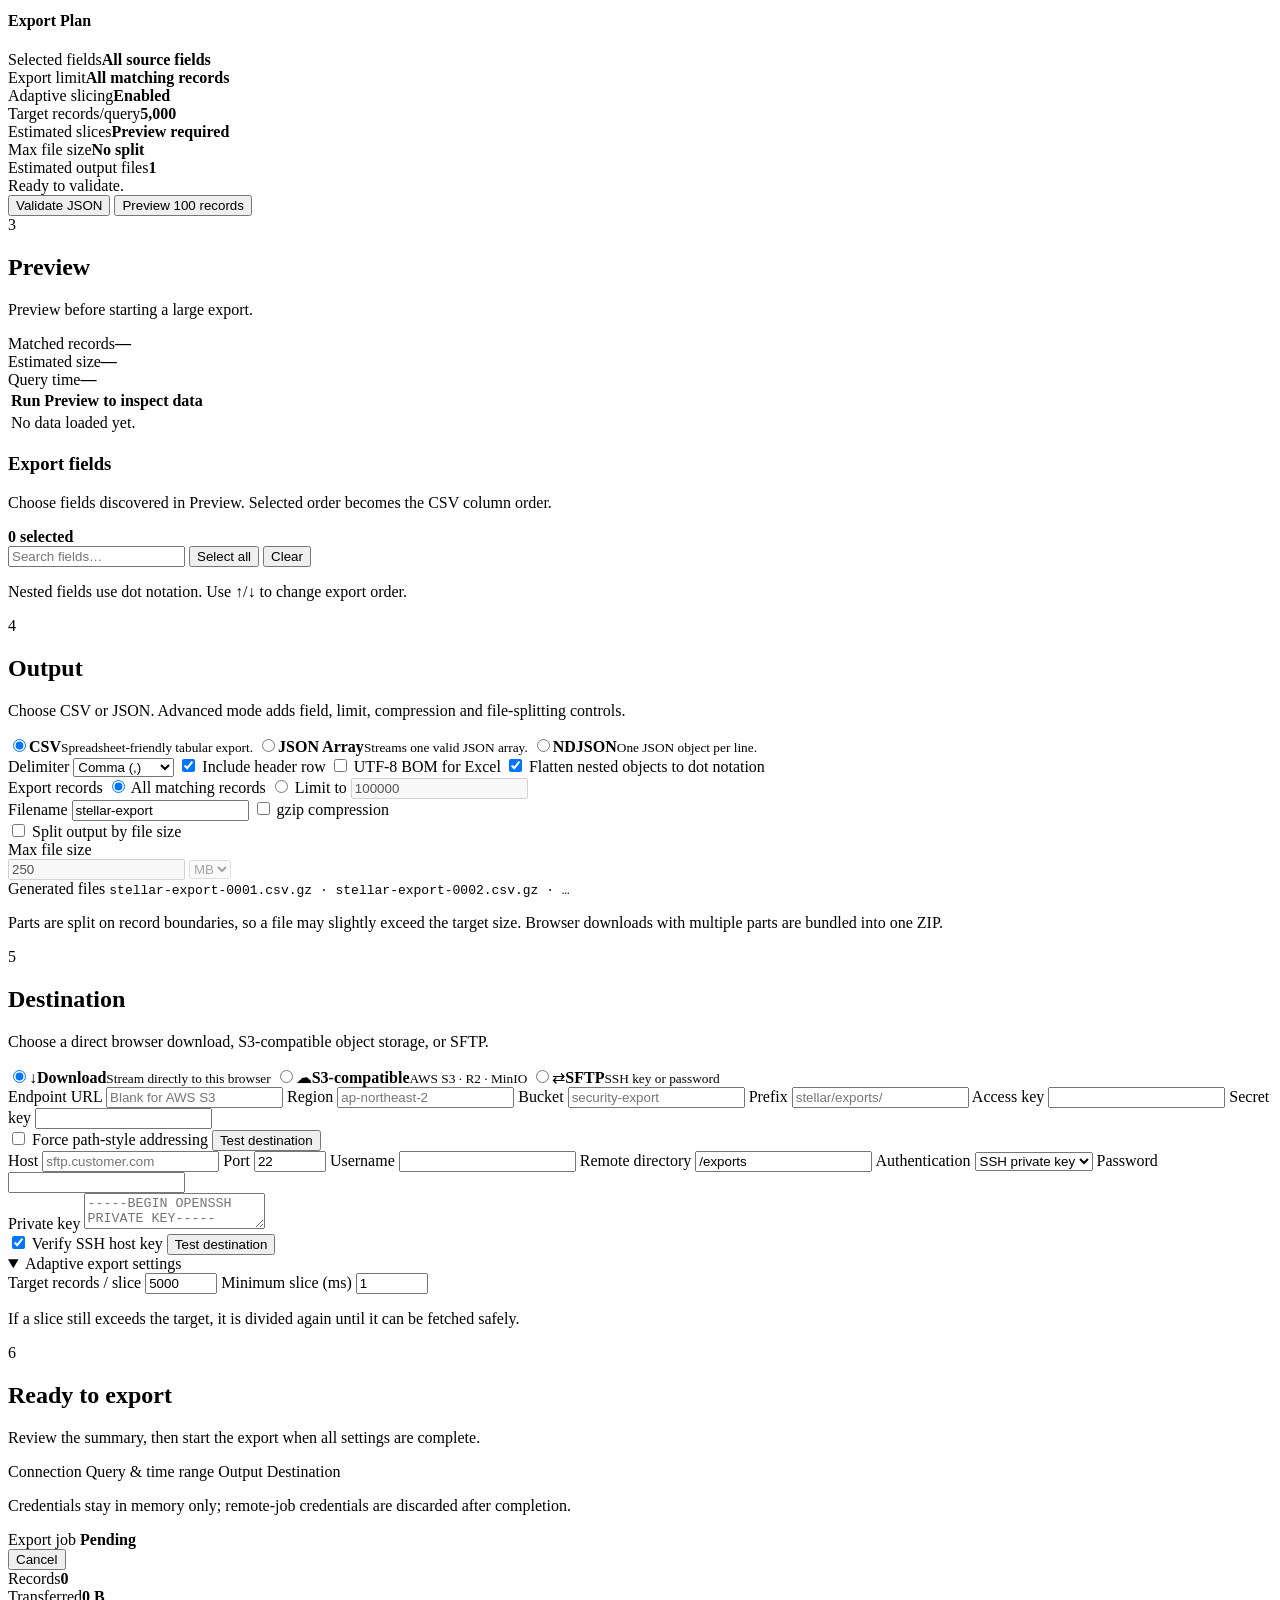
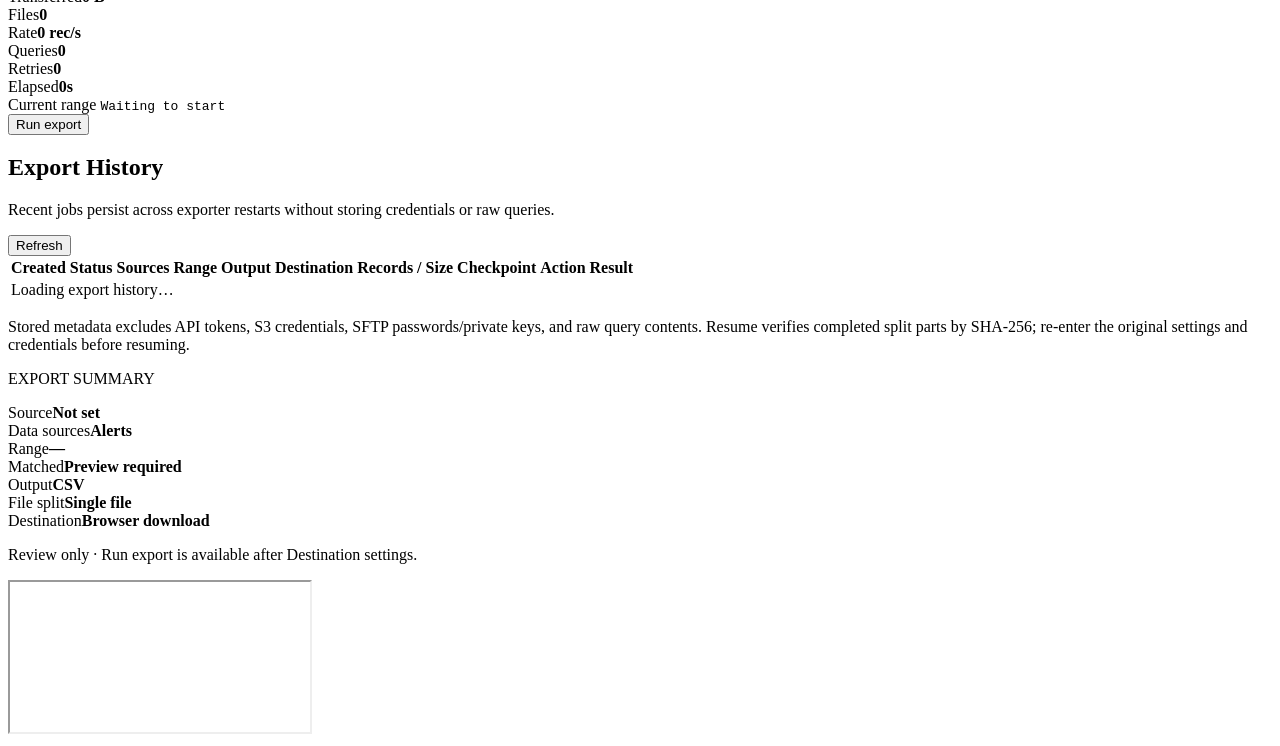
==== commit 8e6b00e3: "feat: resume remote exports from checkpoints" ====
--- a/static/index.html
+++ b/static/index.html
@@ -459,15 +459,16 @@
             <thead>
               <tr>
                 <th>Created</th><th>Status</th><th>Sources</th><th>Range</th>
-                <th>Output</th><th>Destination</th><th>Records / Size</th><th>Result</th>
+                <th>Output</th><th>Destination</th><th>Records / Size</th>
+                <th>Checkpoint</th><th>Action</th><th>Result</th>
               </tr>
             </thead>
             <tbody id="exportHistoryBody">
-              <tr><td colspan="8" class="muted">Loading export history…</td></tr>
+              <tr><td colspan="10" class="muted">Loading export history…</td></tr>
             </tbody>
           </table>
         </div>
-        <p class="hint">Stored metadata excludes API tokens, S3 credentials, SFTP passwords/private keys, and query contents.</p>
+        <p class="hint">Stored metadata excludes API tokens, S3 credentials, SFTP passwords/private keys, and raw query contents. Resume verifies completed split parts by SHA-256; re-enter the original settings and credentials before resuming.</p>
       </section>
     </section>
 
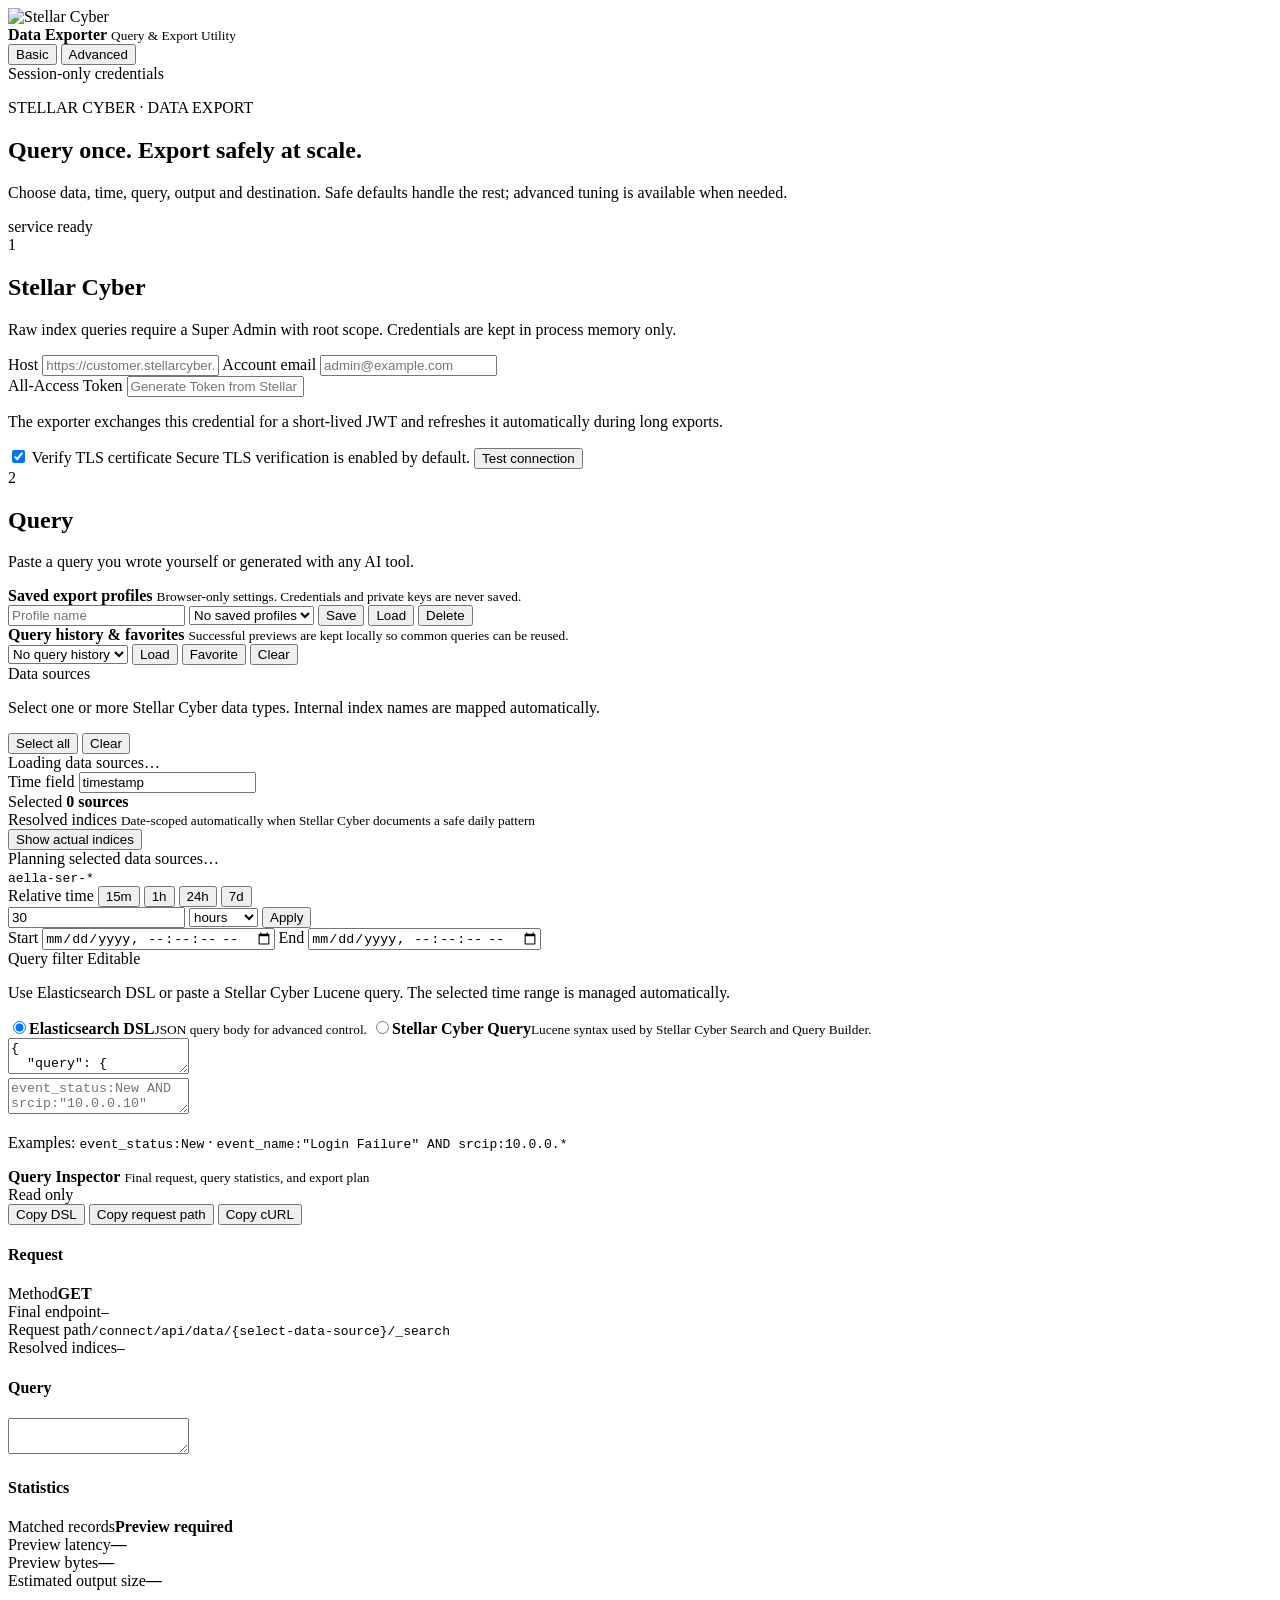
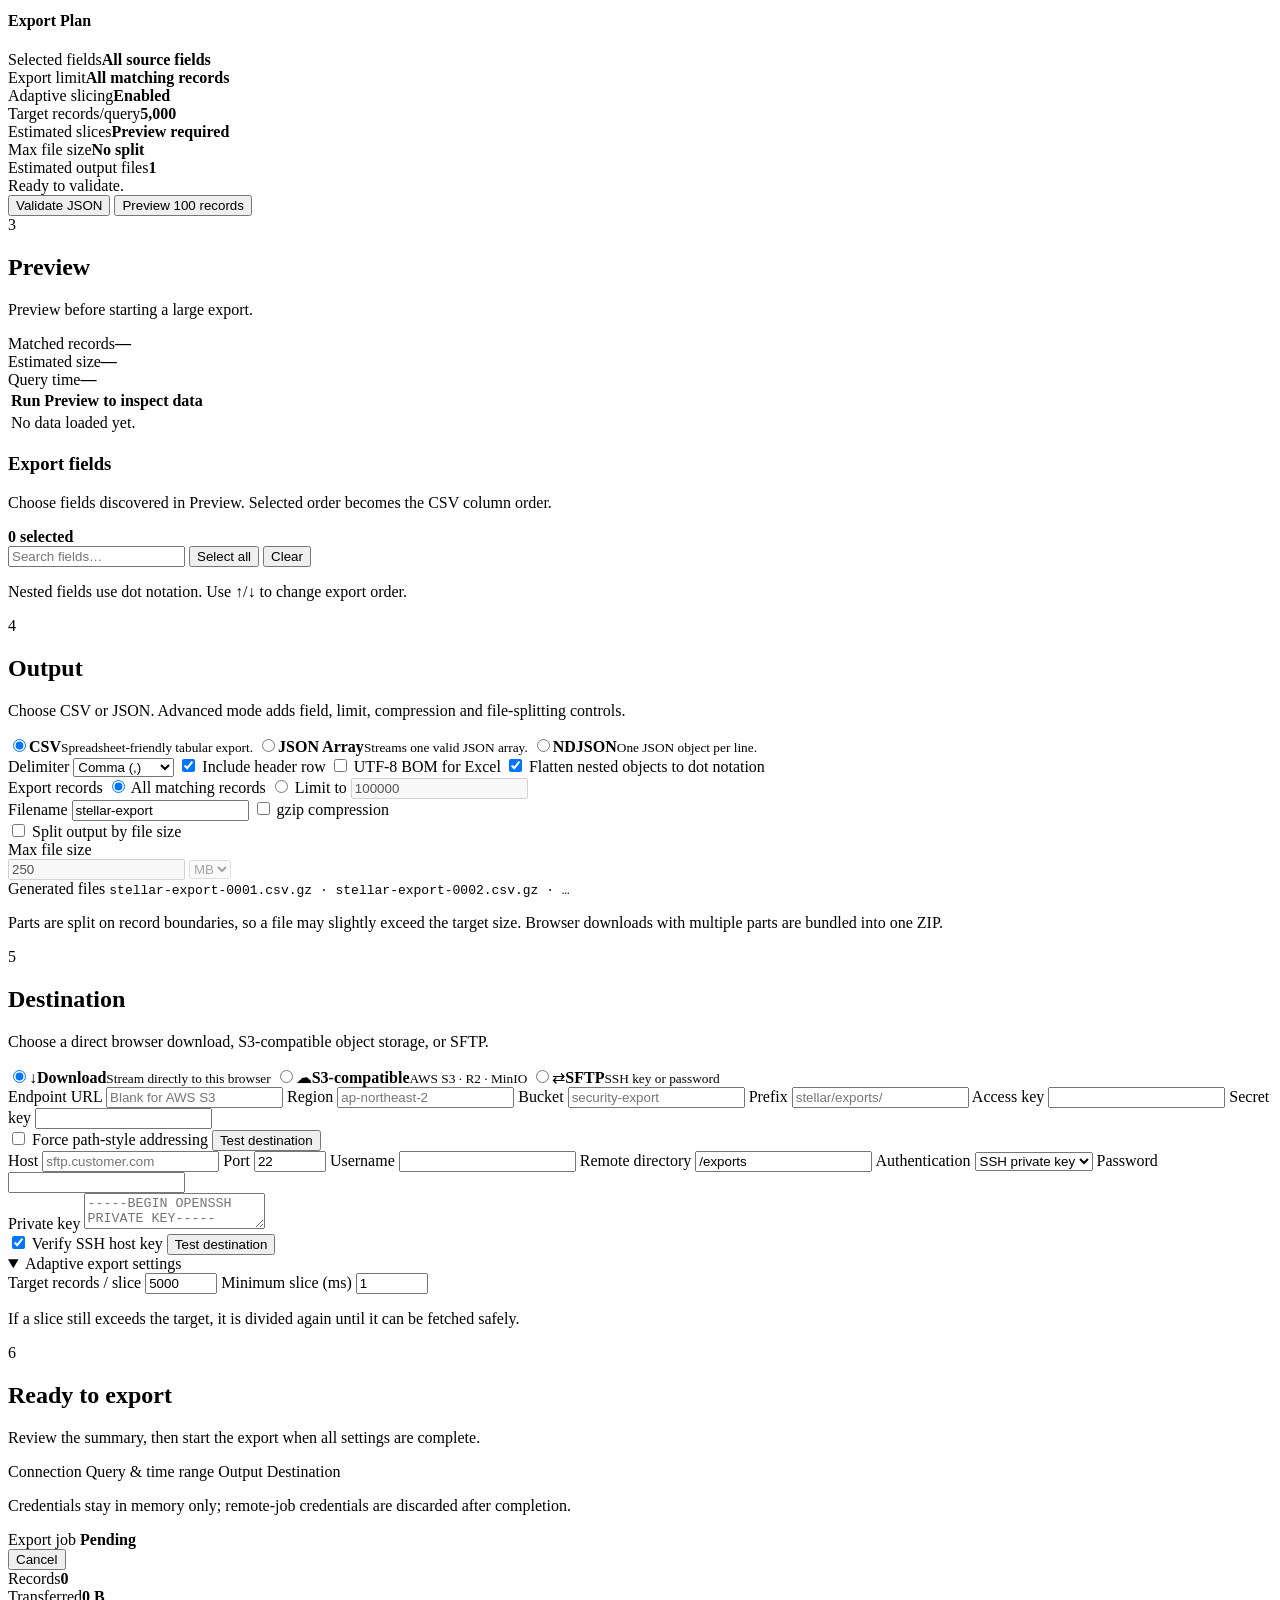
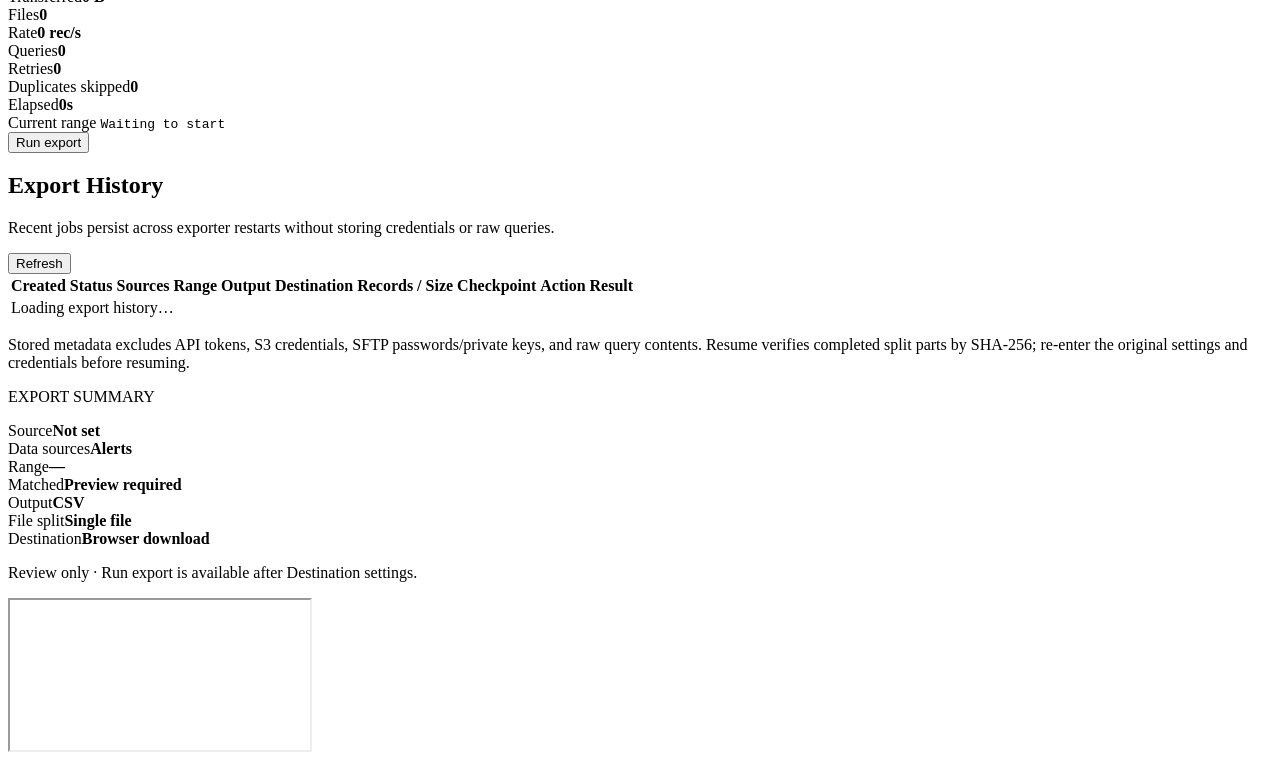
==== commit eb3d8791: "feat: deduplicate exports by document identity" ====
--- a/static/index.html
+++ b/static/index.html
@@ -433,6 +433,7 @@
               <div><span>Rate</span><strong id="progressRate">0 rec/s</strong></div>
               <div><span>Queries</span><strong id="progressQueries">0</strong></div>
               <div><span>Retries</span><strong id="progressRetries">0</strong></div>
+              <div><span>Duplicates skipped</span><strong id="progressDuplicates">0</strong></div>
               <div><span>Elapsed</span><strong id="progressElapsed">0s</strong></div>
             </div>
             <div class="export-progress-range">
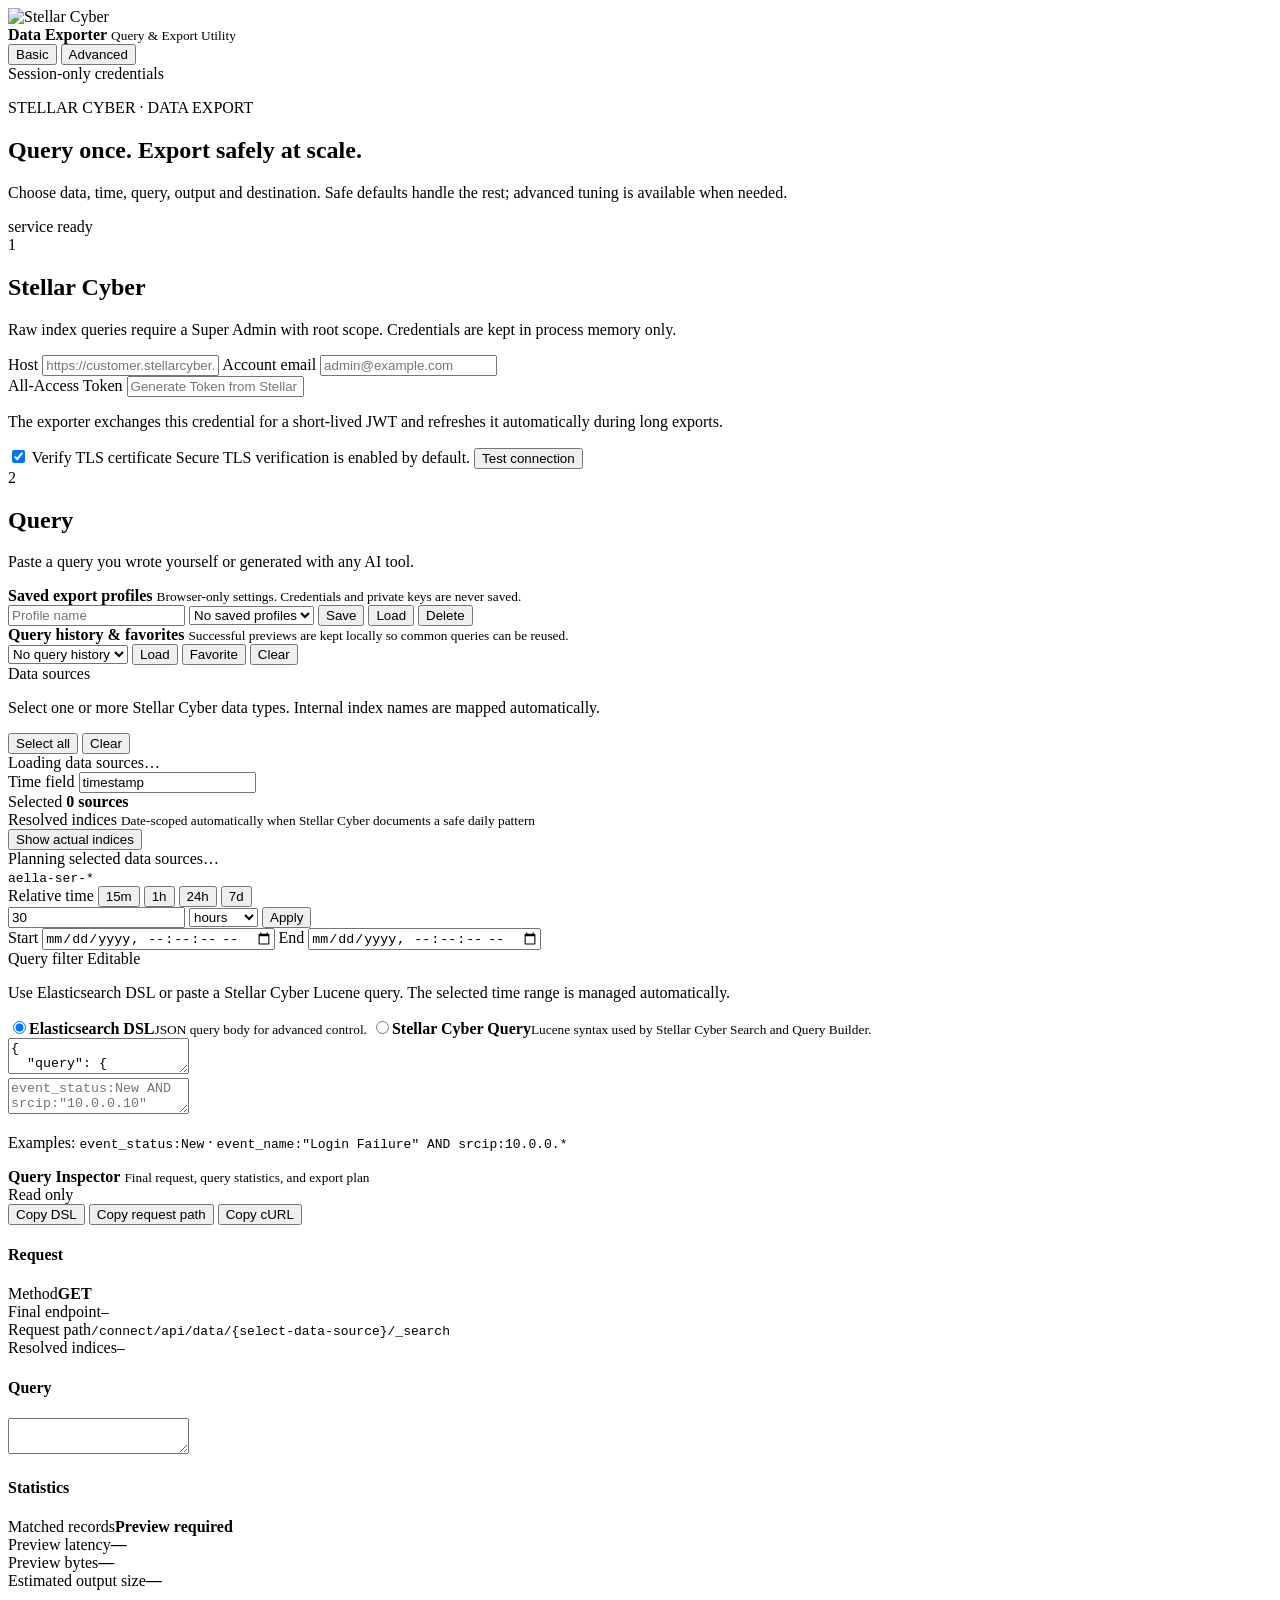
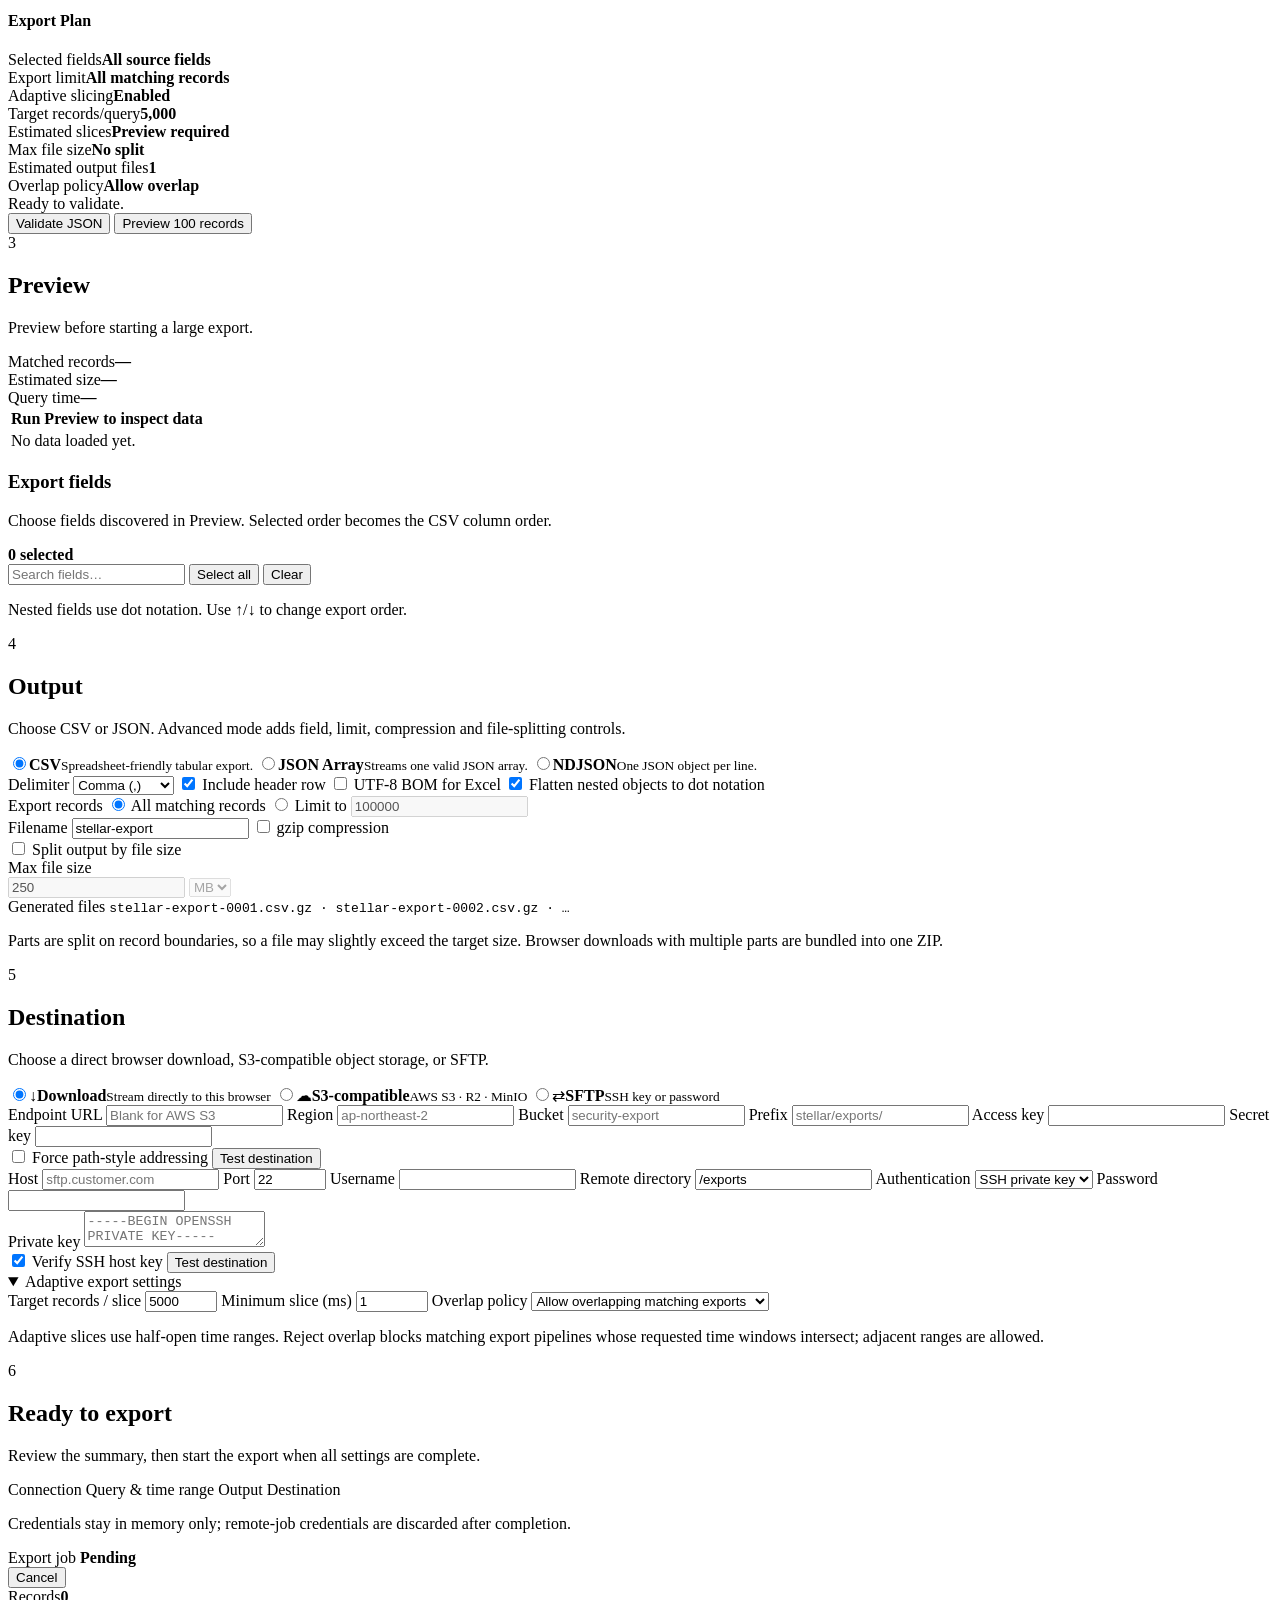
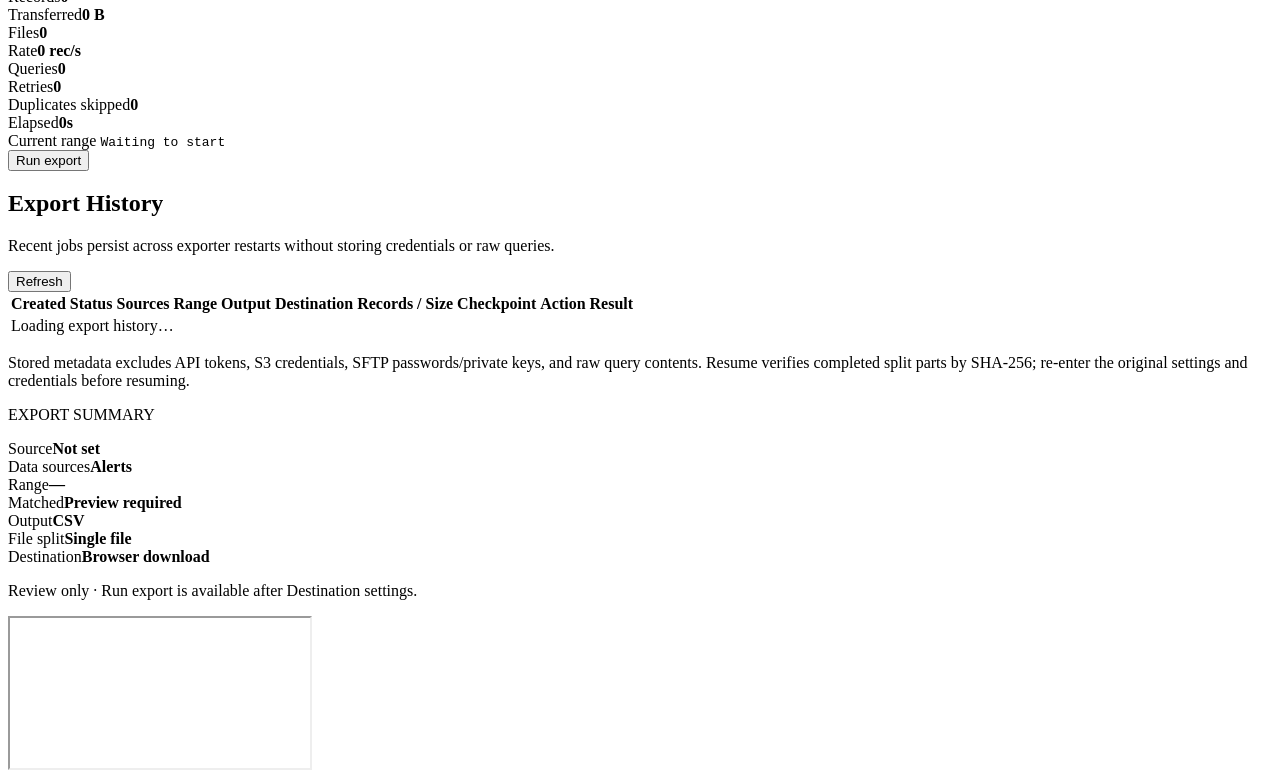
==== commit c17395c6: "feat: enforce export overlap policy" ====
--- a/static/index.html
+++ b/static/index.html
@@ -215,6 +215,7 @@
               <div><span>Estimated slices</span><strong id="inspectorEstimatedSlices">Preview required</strong></div>
               <div><span>Max file size</span><strong id="inspectorMaxFileSize">No split</strong></div>
               <div><span>Estimated output files</span><strong id="inspectorEstimatedFiles">1</strong></div>
+              <div><span>Overlap policy</span><strong id="inspectorOverlapPolicy">Allow overlap</strong></div>
             </div>
           </div>
         </div>
@@ -396,8 +397,14 @@
             <label>Minimum slice (ms)
               <input id="minimumSlice" type="number" min="1" max="60000" value="1" />
             </label>
-          </div>
-          <p class="hint">If a slice still exceeds the target, it is divided again until it can be fetched safely.</p>
+            <label>Overlap policy
+              <select id="overlapPolicy">
+                <option value="allow" selected>Allow overlapping matching exports</option>
+                <option value="reject">Reject overlapping matching exports</option>
+              </select>
+            </label>
+          </div>
+          <p class="hint">Adaptive slices use half-open time ranges. Reject overlap blocks matching export pipelines whose requested time windows intersect; adjacent ranges are allowed.</p>
         </details>
       </section>
 
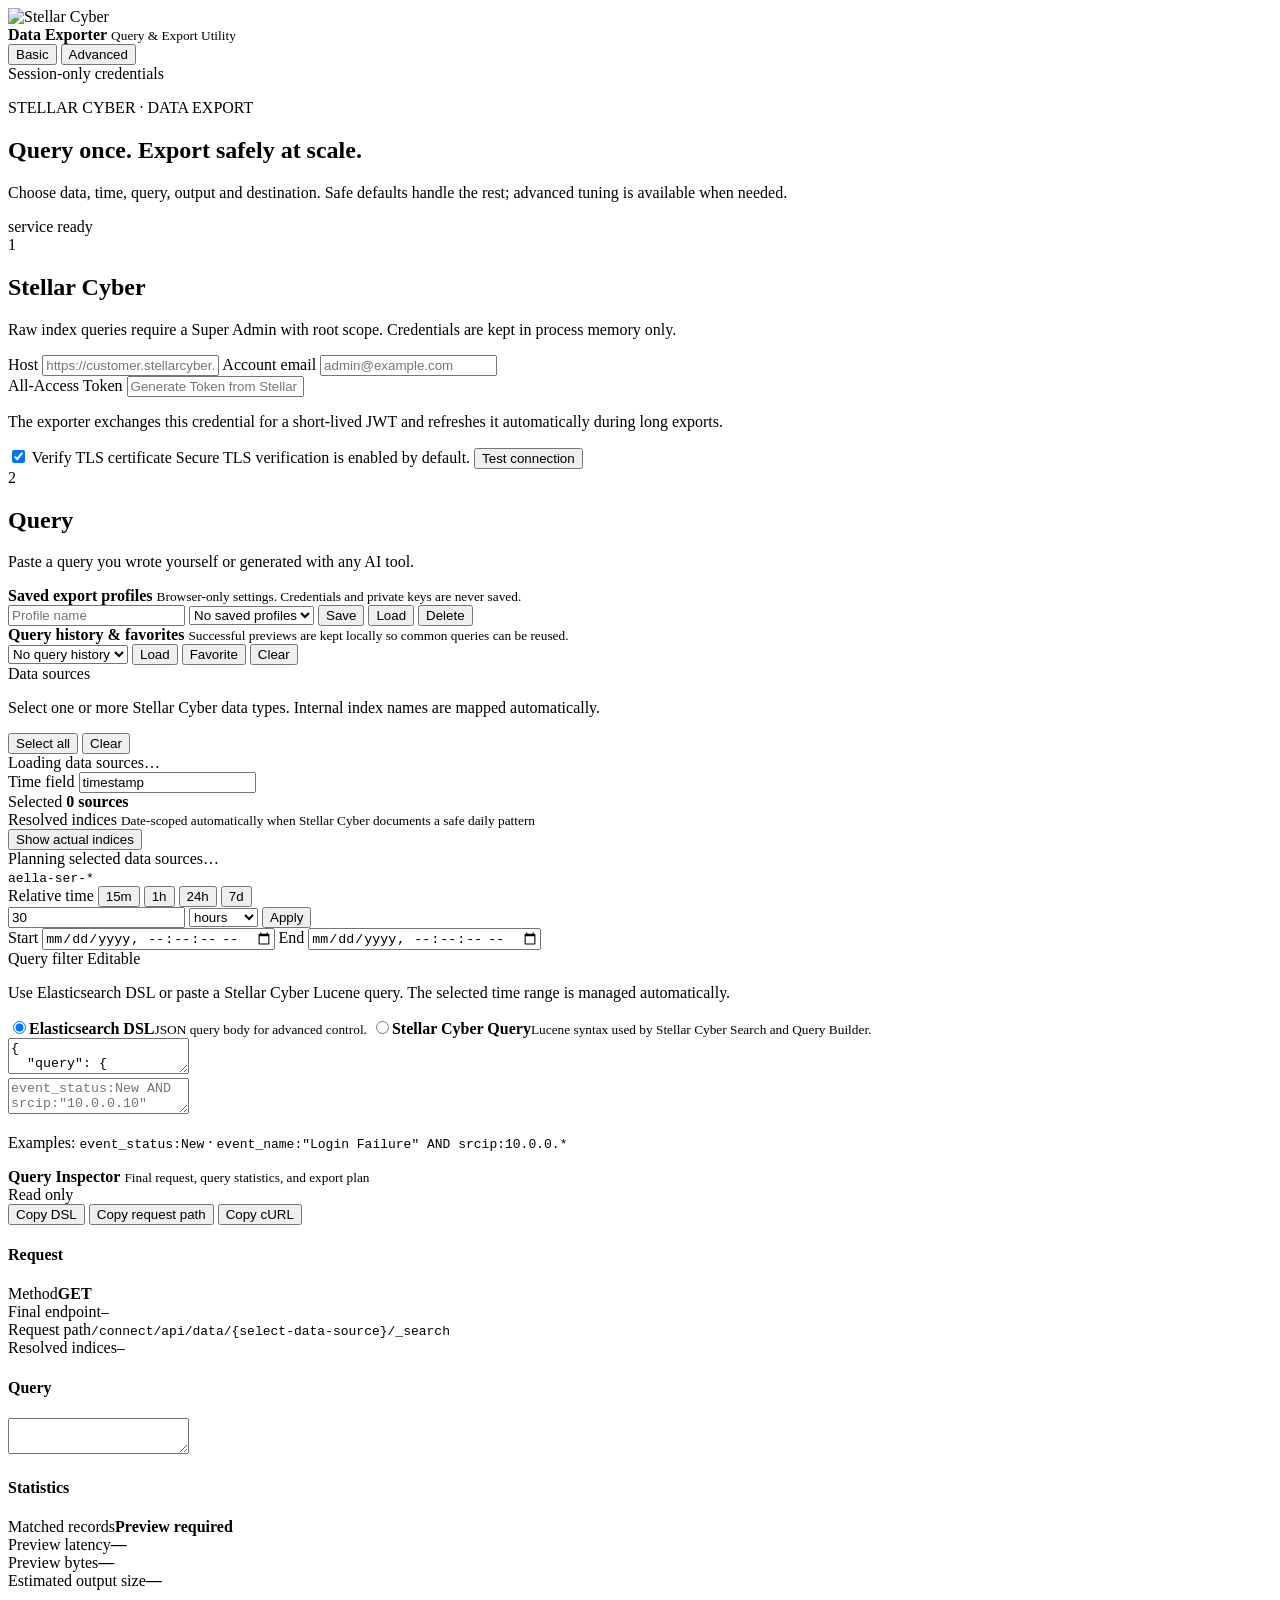
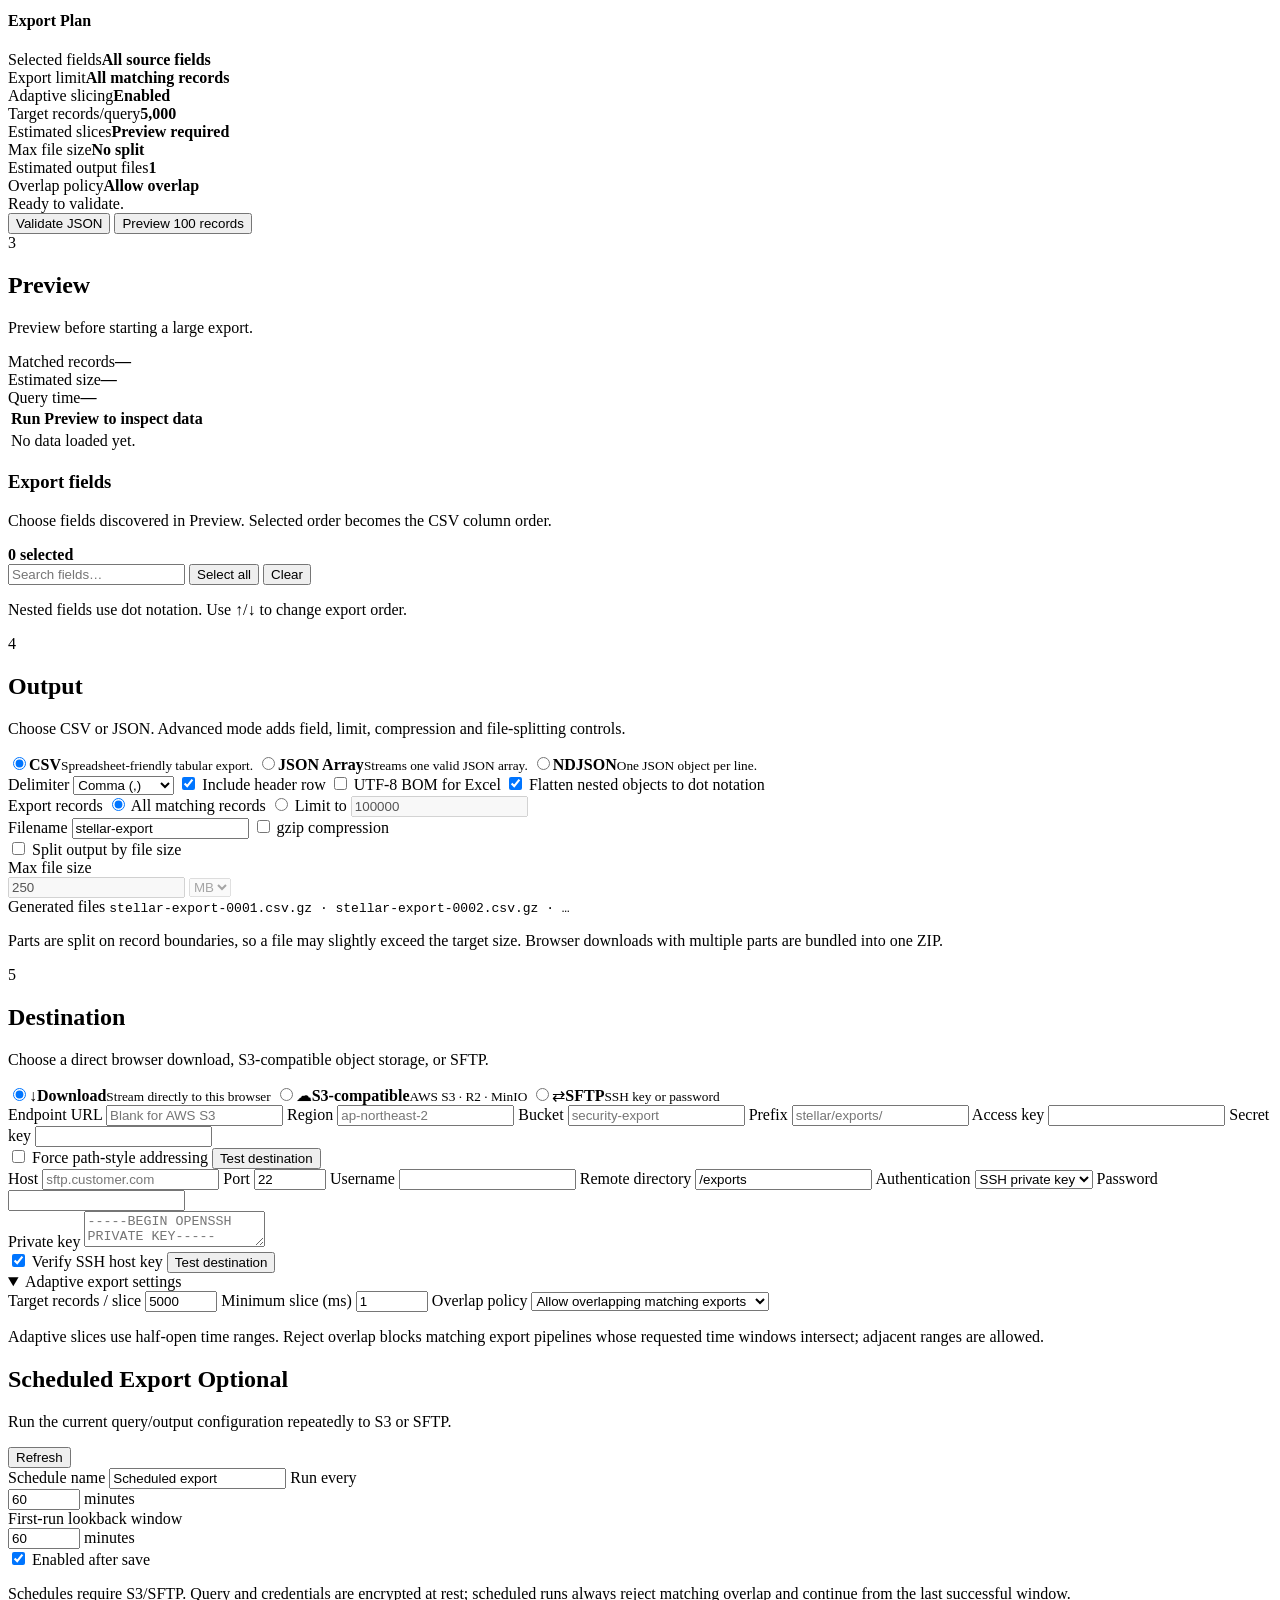
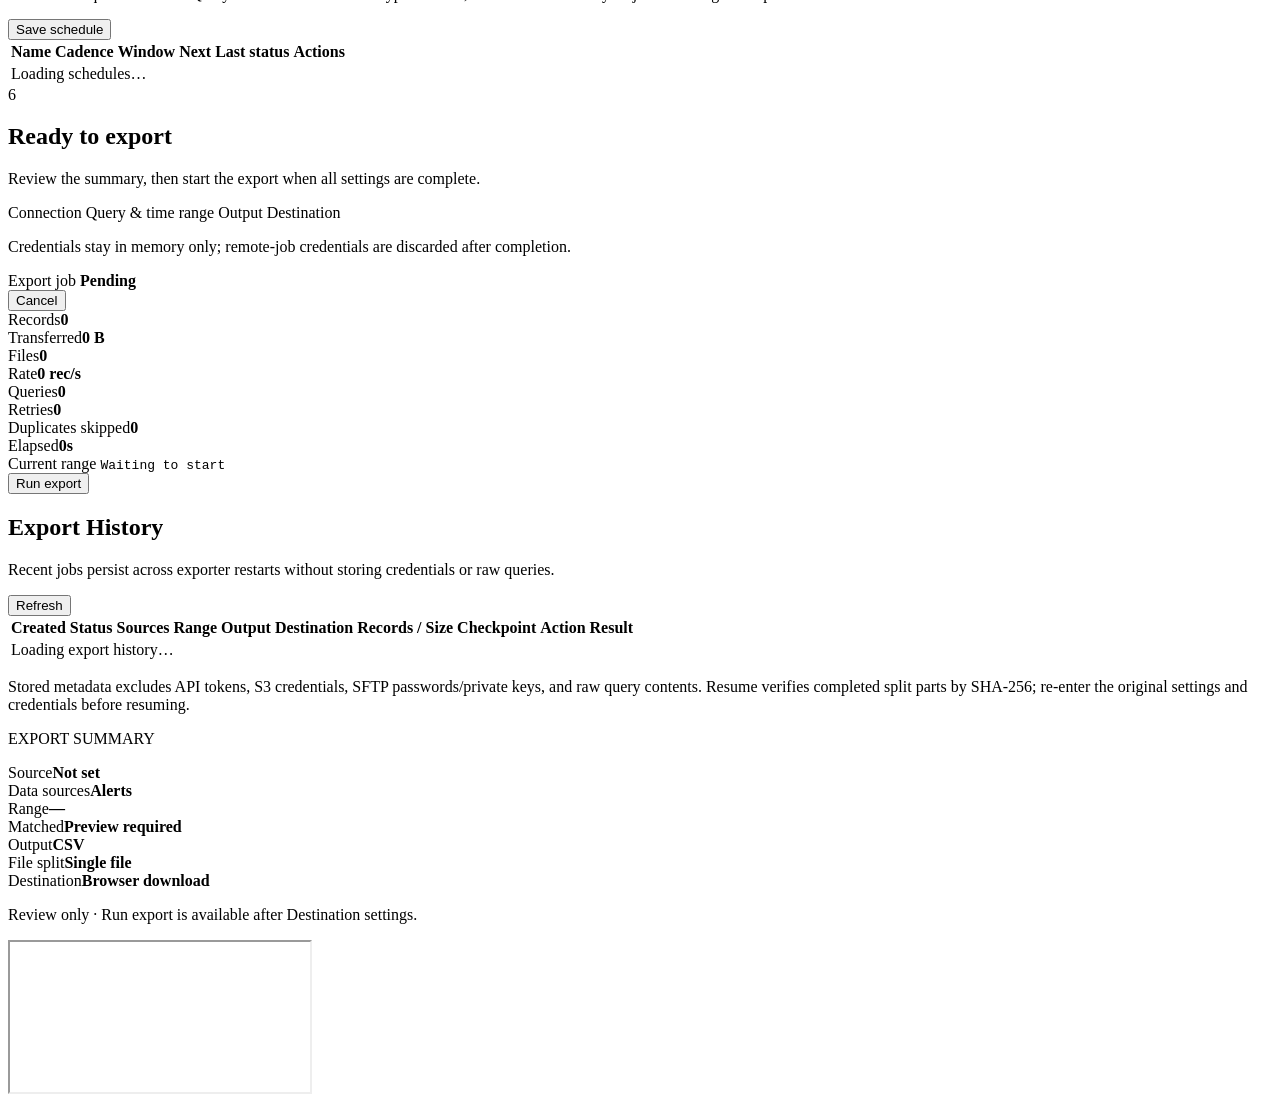
==== commit 3f143329: "feat: add scheduled remote exports" ====
--- a/static/index.html
+++ b/static/index.html
@@ -408,6 +408,47 @@
         </details>
       </section>
 
+      <section class="card advanced-only schedule-card" id="scheduleCard">
+        <div class="history-header">
+          <div class="section-title">
+            <div>
+              <h2>Scheduled Export <span class="managed-badge">Optional</span></h2>
+              <p>Run the current query/output configuration repeatedly to S3 or SFTP.</p>
+            </div>
+          </div>
+          <button id="refreshSchedules" class="button secondary small" type="button">Refresh</button>
+        </div>
+        <div class="grid two schedule-settings">
+          <label>Schedule name
+            <input id="scheduleName" value="Scheduled export" maxlength="120" />
+          </label>
+          <label>Run every
+            <div class="size-input">
+              <input id="scheduleInterval" type="number" min="1" max="10080" value="60" />
+              <span class="input-unit">minutes</span>
+            </div>
+          </label>
+          <label>First-run lookback window
+            <div class="size-input">
+              <input id="scheduleWindow" type="number" min="1" max="43200" value="60" />
+              <span class="input-unit">minutes</span>
+            </div>
+          </label>
+          <label class="check large"><input id="scheduleEnabled" type="checkbox" checked /> Enabled after save</label>
+        </div>
+        <div class="row between wrap">
+          <p class="hint">Schedules require S3/SFTP. Query and credentials are encrypted at rest; scheduled runs always reject matching overlap and continue from the last successful window.</p>
+          <button id="saveSchedule" class="button primary" type="button">Save schedule</button>
+        </div>
+        <div id="scheduleStatus" class="status hidden"></div>
+        <div class="table-wrap schedule-table-wrap">
+          <table>
+            <thead><tr><th>Name</th><th>Cadence</th><th>Window</th><th>Next</th><th>Last status</th><th>Actions</th></tr></thead>
+            <tbody id="scheduleBody"><tr><td colspan="6" class="muted">Loading schedules…</td></tr></tbody>
+          </table>
+        </div>
+      </section>
+
       <section class="card final-action-card">
         <div class="final-action-copy">
           <div class="section-title final-title">
